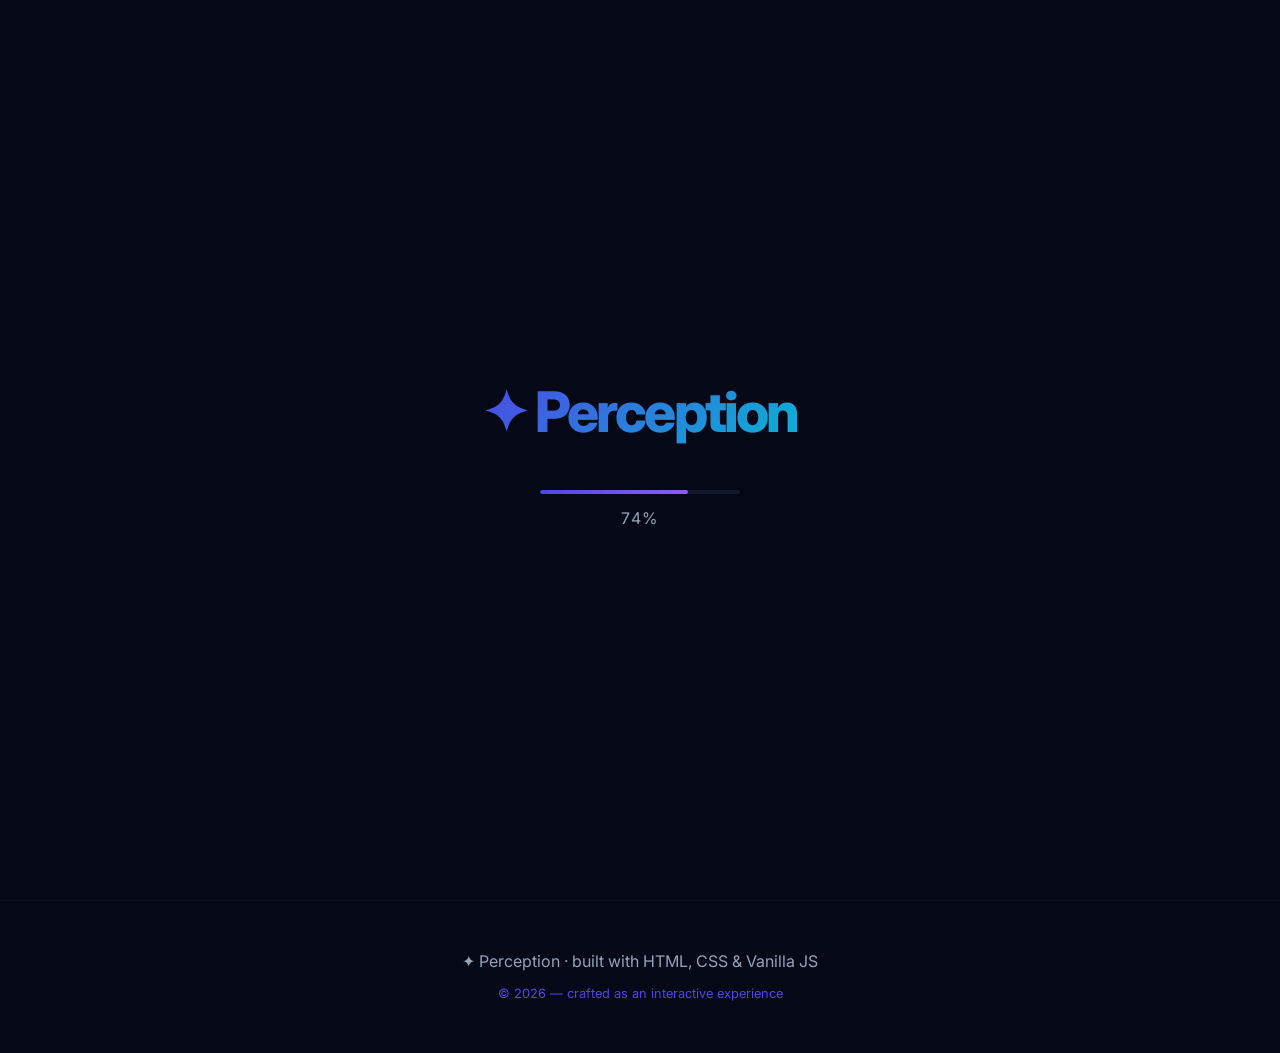
==== index.html @ 1a76b685 "Update index.html" ====
<!DOCTYPE html>
<html lang="en">
<head>
  <meta charset="UTF-8">
  <meta name="viewport" content="width=device-width, initial-scale=1.0, viewport-fit=cover">
  <title>Home · Perception</title>
  <meta name="description" content="Perception — a developer portfolio blending code, design, and AI.">
  <link rel="preconnect" href="https://fonts.googleapis.com">
  <link rel="preconnect" href="https://fonts.gstatic.com" crossorigin>
  <link href="https://fonts.googleapis.com/css2?family=Inter:opsz,wght@14..32,300;14..32,400;14..32,600;14..32,700;14..32,800&display=swap" rel="stylesheet">
  <link rel="stylesheet" href="assets/style.css">
</head>
<body>
  <div id="loader" role="status" aria-label="Loading">
    <div class="loader-logo">✦ Perception</div>
    <div class="loader-progress"><div class="loader-bar" id="loaderBar"></div></div>
    <div class="loader-percent" id="loaderPercent">0%</div>
  </div>


  <nav id="navbar" role="navigation" aria-label="Main navigation">
    <a href="index.html" class="nav-logo">✦ Perception</a>
    <ul class="nav-links" id="navLinks">
      <li><a href="about.html">About</a></li>
      <li><a href="journey.html">Journey</a></li>
      <li><a href="skills.html">Skills</a></li>
      <li><a href="projects.html">Projects</a></li>
      <li><a href="innovation.html">Innovation</a></li>
      <li><a href="dreams.html">Future Dreams</a></li>
      <li><a href="stats.html">Stats</a></li>
      <li><a href="contact.html">Contact</a></li>
    </ul>
    <div class="hamburger" id="hamburger" aria-label="Toggle menu" role="button" tabindex="0">
      <span></span><span></span><span></span>
    </div>
  </nav>
  <section class="hero" id="hero">
    <div class="aurora"></div>
    <div class="aurora aurora-2"></div>
    <canvas id="particles-canvas"></canvas>
    <div class="hero-content">
      <h1>Perception <span class="gradient-text">·</span></h1>
      <div class="sub typing-cursor" id="typingText"></div>
      <div class="cta-group">
        <a href="projects.html" class="btn btn-primary">Explore work</a>
        <a href="contact.html" class="btn btn-outline">Let's talk</a>
      </div>
    </div>
    <div class="scroll-indicator">⬇ Scroll</div>
    <div class="about-grid">
      <div class="reveal"><p class="section-sub"> Perception is about changing the way we see, understand, and experience the world where creativity, technology, and innovation reshape ordinary perspectives.</p></div></div>
  </section>
  <footer>
    <div>✦ Perception · built with HTML, CSS &amp; Vanilla JS</div>
    <div style="margin-top:0.6rem; font-size:0.8rem; color:#4F46E5;">© 2026 — crafted as an interactive experience</div>
  </footer>

  <div class="noise"></div>
  <script src="assets/script.js"></script>
</body>
</html>
---- assets/style.css ----
/* ============================================================
   Perception — shared stylesheet
   ============================================================ */
* {
  margin: 0;
  padding: 0;
  box-sizing: border-box;
}
html { scroll-behavior: smooth; }
body {
  background-color: #050816;
  color: #FFFFFF;
  font-family: 'Inter', sans-serif;
  line-height: 1.6;
  overflow-x: hidden;
}
img { max-width: 100%; display: block; }
::-webkit-scrollbar { width: 8px; }
::-webkit-scrollbar-track { background: #0F172A; }
::-webkit-scrollbar-thumb { background: #4F46E5; border-radius: 12px; }

a:focus-visible,
button:focus-visible,
.hamburger:focus-visible {
  outline: 2px solid #8B5CF6;
  outline-offset: 3px;
  border-radius: 6px;
}

/* glassmorphism & utilities */
.glass {
  background: rgba(15, 23, 42, 0.4);
  backdrop-filter: blur(12px);
  -webkit-backdrop-filter: blur(12px);
  border: 1px solid rgba(255,255,255,0.05);
}
.gradient-text {
  background: linear-gradient(135deg, #4F46E5, #8B5CF6, #EF4444);
  -webkit-background-clip: text;
  -webkit-text-fill-color: transparent;
  background-clip: text;
}
.section-padding { padding: 6rem 1.5rem; }
.container { max-width: 1200px; margin: 0 auto; }

/* loading screen */
#loader {
  position: fixed;
  inset: 0;
  z-index: 9999;
  background: #050816;
  display: flex;
  flex-direction: column;
  align-items: center;
  justify-content: center;
  transition: opacity 0.8s ease, backdrop-filter 0.8s;
}
#loader.hide {
  opacity: 0;
  pointer-events: none;
  backdrop-filter: blur(20px);
}
.loader-logo {
  font-size: clamp(2.2rem, 8vw, 3.5rem);
  font-weight: 800;
  letter-spacing: -0.05em;
  background: linear-gradient(135deg, #4F46E5, #06B6D4);
  -webkit-background-clip: text;
  -webkit-text-fill-color: transparent;
  animation: pulse-logo 1.2s ease-in-out infinite alternate;
}
@keyframes pulse-logo { 0% { transform: scale(1); opacity: 0.7; } 100% { transform: scale(1.08); opacity: 1; } }
.loader-progress {
  margin-top: 2rem;
  width: min(200px, 60vw);
  height: 4px;
  background: #0F172A;
  border-radius: 20px;
  overflow: hidden;
}
.loader-bar {
  width: 0%;
  height: 100%;
  background: linear-gradient(90deg, #4F46E5, #8B5CF6);
  border-radius: 20px;
  transition: width 0.3s ease;
}
.loader-percent {
  margin-top: 0.8rem;
  font-size: 1rem;
  letter-spacing: 0.1em;
  color: #94A3B8;
}

/* navigation */
nav {
  position: fixed;
  top: 0;
  left: 0;
  width: 100%;
  padding: 1rem 1.5rem;
  z-index: 100;
  display: flex;
  justify-content: space-between;
  align-items: center;
  transition: background 0.3s, backdrop-filter 0.3s, box-shadow 0.3s;
  background: transparent;
}
nav.scrolled {
  background: rgba(5, 8, 22, 0.7);
  backdrop-filter: blur(16px);
  -webkit-backdrop-filter: blur(16px);
  border-bottom: 1px solid rgba(255,255,255,0.03);
}
.nav-logo {
  font-size: 1.6rem;
  font-weight: 700;
  letter-spacing: -0.02em;
  background: linear-gradient(135deg, #4F46E5, #8B5CF6);
  -webkit-background-clip: text;
  -webkit-text-fill-color: transparent;
  text-decoration: none;
}
.nav-links {
  display: flex;
  gap: 2rem;
  list-style: none;
  font-weight: 500;
  font-size: 0.95rem;
  flex-wrap: wrap;
}
.nav-links a {
  color: #94A3B8;
  text-decoration: none;
  transition: color 0.2s;
  position: relative;
  white-space: nowrap;
}
.nav-links a::after {
  content: '';
  position: absolute;
  left: 0;
  bottom: -4px;
  width: 0%;
  height: 2px;
  background: linear-gradient(90deg, #4F46E5, #8B5CF6);
  transition: width 0.3s;
}
.nav-links a:hover,
.nav-links a.active { color: white; }
.nav-links a:hover::after,
.nav-links a.active::after { width: 100%; }
.hamburger {
  display: none;
  flex-direction: column;
  gap: 5px;
  cursor: pointer;
  padding: 10px;
  margin: -10px;
}
.hamburger span {
  width: 26px;
  height: 2.5px;
  background: white;
  border-radius: 10px;
  transition: 0.2s;
}

/* hero */
.hero {
  min-height: 100vh;
  min-height: 100svh;
  display: flex;
  align-items: center;
  justify-content: center;
  text-align: center;
  position: relative;
  overflow: hidden;
  padding: 2rem 1.25rem;
}
.hero-content {
  position: relative;
  z-index: 2;
  max-width: 900px;
  width: 100%;
}
.hero h1 {
  font-size: clamp(2.6rem, 12vw, 6rem);
  font-weight: 800;
  letter-spacing: -0.03em;
  line-height: 1.1;
}
.hero .sub {
  font-size: clamp(1rem, 3.2vw, 1.3rem);
  color: #94A3B8;
  margin-top: 1rem;
  min-height: 3rem;
  padding: 0 0.5rem;
}
.typing-cursor::after {
  content: '|';
  animation: blink 0.9s step-end infinite;
  color: #4F46E5;
}
@keyframes blink { 0%,100%{ opacity:1 } 50%{ opacity:0 } }
.cta-group {
  margin-top: 2.5rem;
  display: flex;
  flex-wrap: wrap;
  gap: 1rem;
  justify-content: center;
}
.btn {
  padding: 0.9rem 2rem;
  min-height: 48px;
  border-radius: 60px;
  background: rgba(255,255,255,0.03);
  backdrop-filter: blur(4px);
  border: 1px solid rgba(255,255,255,0.06);
  color: white;
  font-weight: 600;
  cursor: pointer;
  transition: 0.25s ease;
  position: relative;
  overflow: hidden;
  font-size: 1rem;
  text-decoration: none;
  display: inline-flex;
  align-items: center;
  justify-content: center;
  gap: 8px;
}
.btn-primary {
  background: linear-gradient(135deg, #4F46E5, #8B5CF6);
  border: none;
  color: white;
}
.btn-primary:hover { transform: scale(1.04); box-shadow: 0 12px 30px rgba(79,70,229,0.3); }
.btn-outline:hover { background: rgba(255,255,255,0.06); transform: translateY(-2px); }
.scroll-indicator {
  position: absolute;
  bottom: 2rem;
  left: 50%;
  transform: translateX(-50%);
  display: flex;
  flex-direction: column;
  align-items: center;
  gap: 6px;
  color: #94A3B8;
  font-size: 0.8rem;
  letter-spacing: 0.15em;
  animation: bob 2.4s infinite;
}
@keyframes bob { 0%,100%{ transform: translateX(-50%) translateY(0); } 50%{ transform: translateX(-50%) translateY(8px); } }

/* background effects */
#particles-canvas {
  position: absolute;
  inset: 0;
  width: 100%;
  height: 100%;
  z-index: 1;
  pointer-events: none;
}
.aurora {
  position: absolute;
  width: 70%;
  height: 70%;
  border-radius: 50%;
  filter: blur(120px);
  opacity: 0.2;
  z-index: 0;
  background: radial-gradient(circle, #4F46E5, transparent 70%);
  top: -10%;
  right: -10%;
  animation: auroraMove 16s infinite alternate;
}
.aurora-2 {
  background: radial-gradient(circle, #8B5CF6, transparent 70%);
  bottom: -10%;
  left: -10%;
  animation-duration: 20s;
  animation-delay: -2s;
}
@keyframes auroraMove { 0%{ transform: translate(0,0) scale(1); } 100%{ transform: translate(40px,20px) scale(1.2); } }

/* page hero (non-home pages) */
.page-hero {
  padding: 9rem 1.5rem 3rem;
  text-align: center;
}
.page-hero .eyebrow {
  color: #4F46E5;
  font-weight: 600;
  letter-spacing: 0.1em;
  font-size: 0.85rem;
  text-transform: uppercase;
}

/* sections */
.section-title {
  font-size: clamp(2rem, 6vw, 3.8rem);
  font-weight: 700;
  letter-spacing: -0.02em;
  margin-bottom: 2rem;
}
.section-sub {
  color: #94A3B8;
  max-width: 640px;
  font-size: clamp(1rem, 2.4vw, 1.2rem);
}

/* about */
.about-grid {
  display: grid;
  grid-template-columns: 1fr 1fr;
  gap: 2.5rem;
  align-items: start;
}
@media (max-width: 768px) { .about-grid { grid-template-columns: 1fr; gap: 1.5rem; } }

/* journey timeline */
.timeline {
  display: flex;
  flex-direction: column;
  gap: 2rem;
  position: relative;
  padding-left: 1.75rem;
  border-left: 2px solid rgba(79,70,229,0.3);
}
.timeline-item {
  opacity: 0;
  transform: translateX(20px);
  transition: all 0.7s ease;
}
.timeline-item.visible { opacity: 1; transform: translateX(0); }
.timeline-item h4 { color: #4F46E5; font-weight: 600; }
.timeline-item p { color: #94A3B8; }

/* skills & cards */
.skills-grid {
  display: grid;
  grid-template-columns: repeat(auto-fit, minmax(140px, 1fr));
  gap: 1.5rem;
  margin-top: 2rem;
}
.skill-card {
  background: rgba(15,23,42,0.4);
  backdrop-filter: blur(8px);
  padding: 1.6rem 1rem;
  border-radius: 24px;
  border: 1px solid rgba(255,255,255,0.03);
  text-align: center;
  transition: 0.3s ease;
  cursor: default;
  box-shadow: 0 8px 20px rgba(0,0,0,0.2);
}
.skill-card:hover {
  transform: perspective(800px) rotateX(2deg) rotateY(4deg) scale(1.02);
  border-color: #4F46E5;
  box-shadow: 0 20px 40px rgba(79,70,229,0.15);
}
.skill-card .icon { font-size: 2.2rem; margin-bottom: 0.6rem; }

/* bento projects */
.bento {
  display: grid;
  grid-template-columns: repeat(auto-fit, minmax(260px, 1fr));
  gap: 1.75rem;
  margin-top: 2rem;
}
.project-card {
  background: rgba(15,23,42,0.3);
  backdrop-filter: blur(8px);
  border-radius: 28px;
  padding: 1.6rem;
  border: 1px solid rgba(255,255,255,0.02);
  transition: 0.35s ease;
  transform-style: preserve-3d;
}
.project-card:hover {
  transform: perspective(900px) rotateX(2deg) rotateY(4deg) scale(1.02);
  border-color: #4F46E5;
  box-shadow: 0 30px 50px rgba(79,70,229,0.08);
}
.project-card .badge {
  background: #4F46E5;
  padding: 0.2rem 1rem;
  border-radius: 40px;
  font-size: 0.7rem;
  font-weight: 600;
  letter-spacing: 0.05em;
  display: inline-block;
  margin-bottom: 1rem;
}
.project-links { margin-top: 1rem; display: flex; gap: 0.8rem; flex-wrap: wrap; }
.project-links a { color: #4F46E5; text-decoration: none; }
.project-links a:hover { text-decoration: underline; }

/* innovation / future */
.dream-grid {
  display: grid;
  grid-template-columns: repeat(auto-fit, minmax(180px,1fr));
  gap: 1.5rem;
}
.dream-card {
  background: rgba(15,23,42,0.2);
  backdrop-filter: blur(4px);
  border-radius: 26px;
  padding: 1.8rem 1.4rem;
  border: 1px solid rgba(255,255,255,0.02);
  transition: 0.3s;
}
.dream-card:hover { background: rgba(79,70,229,0.05); border-color: #4F46E5; }

/* stats */
.stats-grid {
  display: grid;
  grid-template-columns: repeat(auto-fit, minmax(110px, 1fr));
  gap: 1.75rem;
  text-align: center;
}
.stat-number {
  font-size: clamp(2.2rem, 7vw, 3.2rem);
  font-weight: 700;
  background: linear-gradient(135deg, #4F46E5, #06B6D4);
  -webkit-background-clip: text;
  -webkit-text-fill-color: transparent;
}

/* contact */
.contact-links {
  display: flex;
  flex-wrap: wrap;
  gap: 1rem;
  margin-top: 2rem;
}
.contact-links a {
  color: white;
  background: rgba(255,255,255,0.02);
  padding: 0.85rem 1.8rem;
  min-height: 48px;
  display: inline-flex;
  align-items: center;
  border-radius: 60px;
  border: 1px solid rgba(255,255,255,0.03);
  text-decoration: none;
  transition: 0.3s;
  backdrop-filter: blur(4px);
}
.contact-links a:hover { background: #4F46E5; border-color: #4F46E5; transform: translateY(-3px); }

/* footer */
footer {
  padding: 3rem 1.5rem;
  text-align: center;
  border-top: 1px solid rgba(255,255,255,0.02);
  color: #94A3B8;
}

/* reveal animations */
.reveal {
  opacity: 0;
  transform: translateY(30px);
  transition: opacity 0.9s ease, transform 0.9s ease;
}
.reveal.visible { opacity: 1; transform: translateY(0); }

/* misc */
.noise {
  position: fixed;
  inset: 0;
  pointer-events: none;
  opacity: 0.015;
  background-image: url("data:image/svg+xml,%3Csvg viewBox='0 0 256 256' xmlns='http://www.w3.org/2000/svg'%3E%3Cfilter id='noise'%3E%3CfeTurbulence type='fractalNoise' baseFrequency='0.9' numOctaves='4' stitchTiles='stitch'/%3E%3C/filter%3E%3Crect width='100%25' height='100%25' filter='url(%23noise)' opacity='1'/%3E%3C/svg%3E");
  z-index: 999;
  mix-blend-mode: overlay;
}

/* ============================================================
   Responsive breakpoints
   ============================================================ */

/* Tablet */
@media (max-width: 900px) {
  .section-padding { padding: 4.5rem 1.5rem; }
  .page-hero { padding: 7.5rem 1.5rem 2.5rem; }
}

/* Mobile nav */
@media (max-width: 768px) {
  .nav-links {
    display: none;
    flex-direction: column;
    position: absolute;
    top: 64px;
    right: 1.25rem;
    background: rgba(15, 23, 42, 0.85);
    backdrop-filter: blur(20px);
    padding: 1.5rem 1.75rem;
    border-radius: 20px;
    gap: 1.25rem;
    border: 1px solid rgba(255,255,255,0.05);
    min-width: 190px;
    max-height: calc(100vh - 90px);
    overflow-y: auto;
  }
  .nav-links.open { display: flex; }
  .hamburger { display: flex; }
}

/* Small phones */
@media (max-width: 480px) {
  .section-padding { padding: 3.5rem 1.25rem; }
  .page-hero { padding: 7rem 1.25rem 2rem; }
  .cta-group { flex-direction: column; width: 100%; }
  .cta-group .btn { width: 100%; }
  .contact-links { flex-direction: column; }
  .contact-links a { justify-content: center; }
  .stats-grid { grid-template-columns: repeat(2, 1fr); }
  .skills-grid { grid-template-columns: repeat(2, 1fr); }
}

/* Reduced motion */
@media (prefers-reduced-motion: reduce) {
  *, *::before, *::after {
    animation-duration: 0.01ms !important;
    animation-iteration-count: 1 !important;
    transition-duration: 0.01ms !important;
    scroll-behavior: auto !important;
  }
}
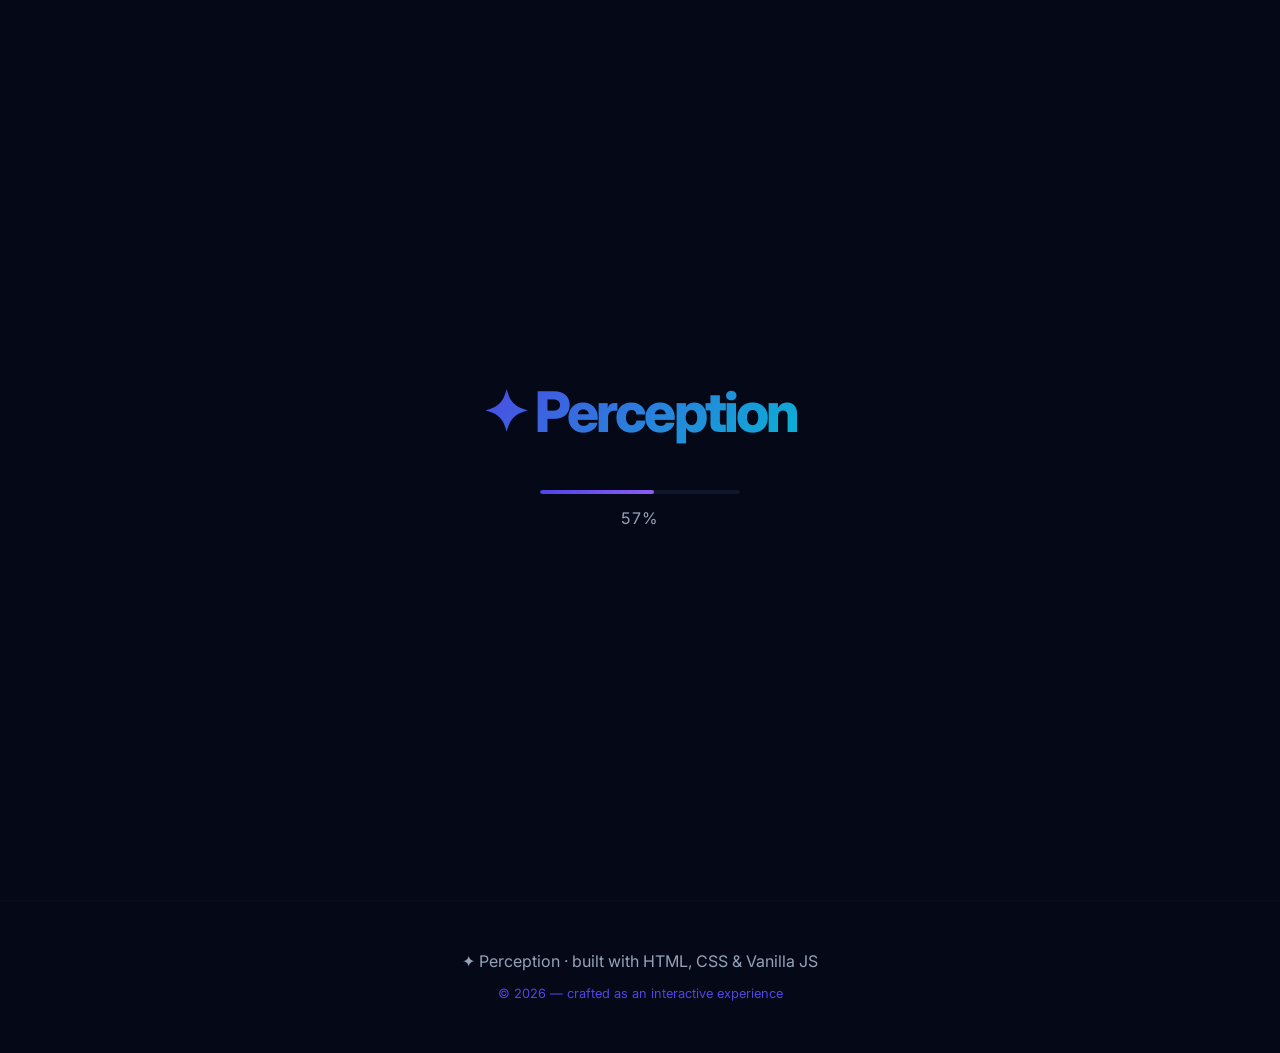
==== commit bcd87138: "Update index.html" ====
--- a/index.html
+++ b/index.html
@@ -47,7 +47,7 @@
       </div>
     </div>
     <div class="scroll-indicator">⬇ Scroll</div>
-    <div class="about-grid">
+    <div class="hero-content">
       <div class="reveal"><p class="section-sub"> Perception is about changing the way we see, understand, and experience the world where creativity, technology, and innovation reshape ordinary perspectives.</p></div></div>
   </section>
   <footer>
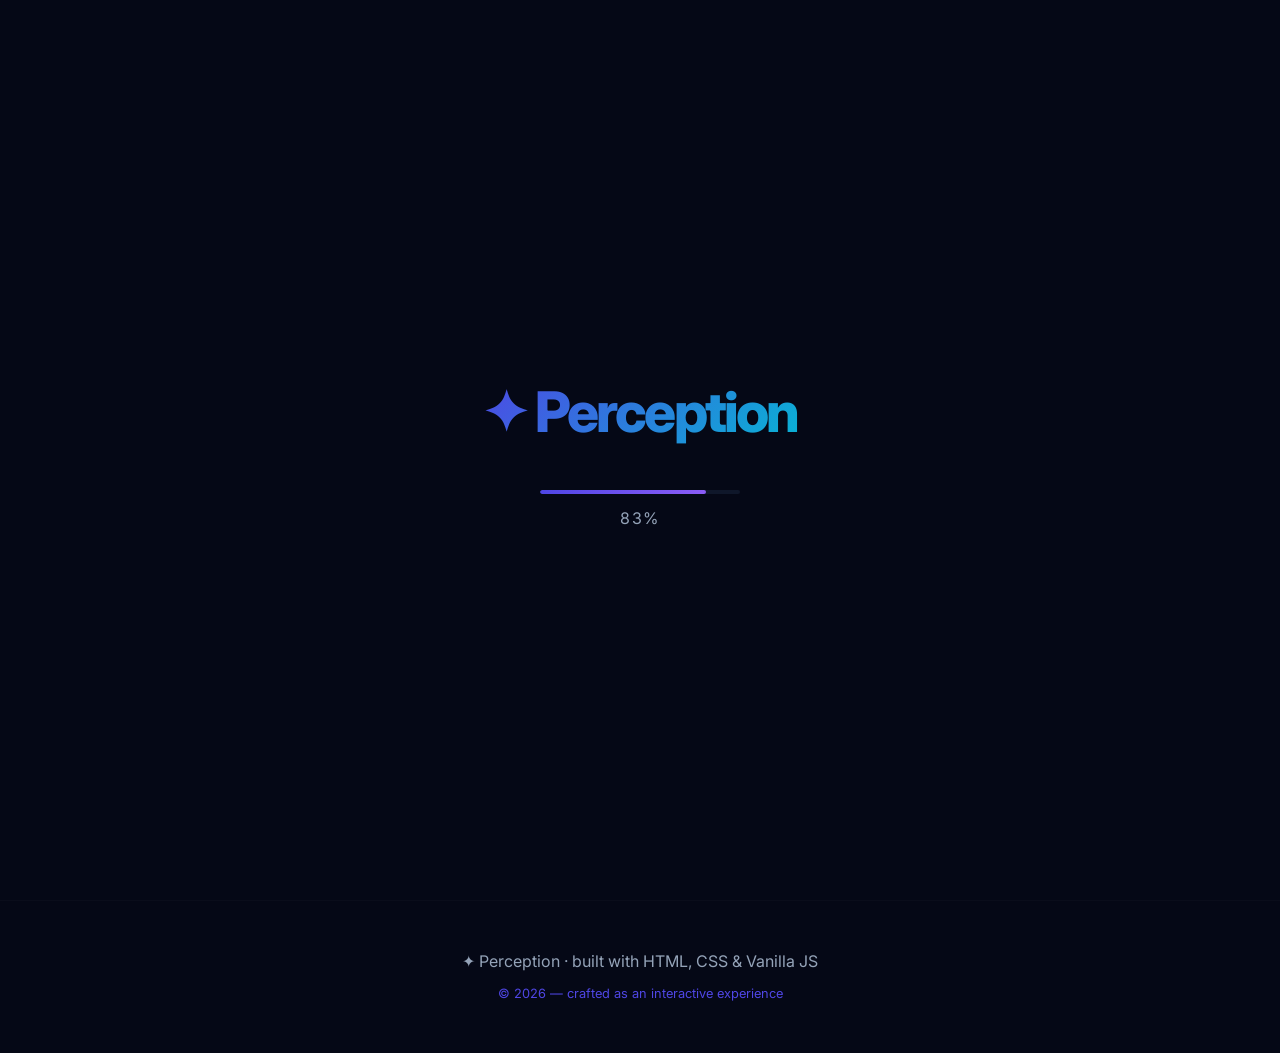
==== commit 945cce36: "Update index.html" ====
--- a/index.html
+++ b/index.html
@@ -48,7 +48,7 @@
     </div>
     <div class="scroll-indicator">⬇ Scroll</div>
     <div class="hero-content">
-      <div class="reveal"><p class="section-sub"> Perception is about changing the way we see, understand, and experience the world where creativity, technology, and innovation reshape ordinary perspectives.</p></div></div>
+      <div class="reveal"><p> Perception is about changing the way we see, understand, and experience the world where creativity, technology, and innovation reshape ordinary perspectives.</p></div></div>
   </section>
   <footer>
     <div>✦ Perception · built with HTML, CSS &amp; Vanilla JS</div>
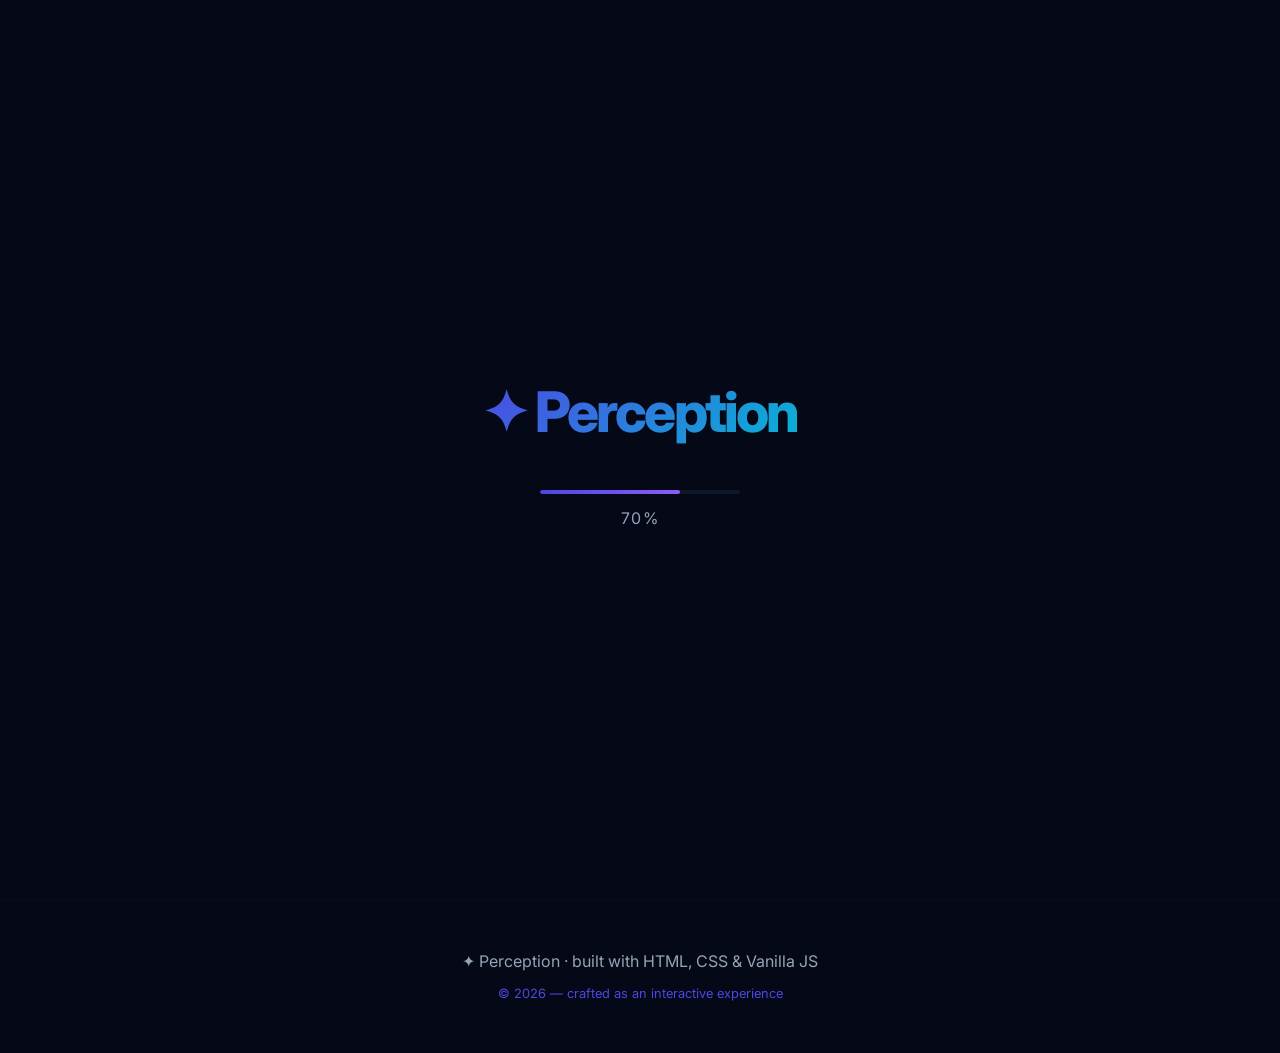
==== commit bb4cbc3d: "Update index.html" ====
--- a/index.html
+++ b/index.html
@@ -48,7 +48,7 @@
     </div>
     <div class="scroll-indicator">⬇ Scroll</div>
     <div class="hero-content">
-      <div class="reveal"><p> Perception is about changing the way we see, understand, and experience the world where creativity, technology, and innovation reshape ordinary perspectives.</p></div></div>
+      <div><p> Perception is about changing the way we see, understand, and experience the world where creativity, technology, and innovation reshape ordinary perspectives.</p></div></div>
   </section>
   <footer>
     <div>✦ Perception · built with HTML, CSS &amp; Vanilla JS</div>
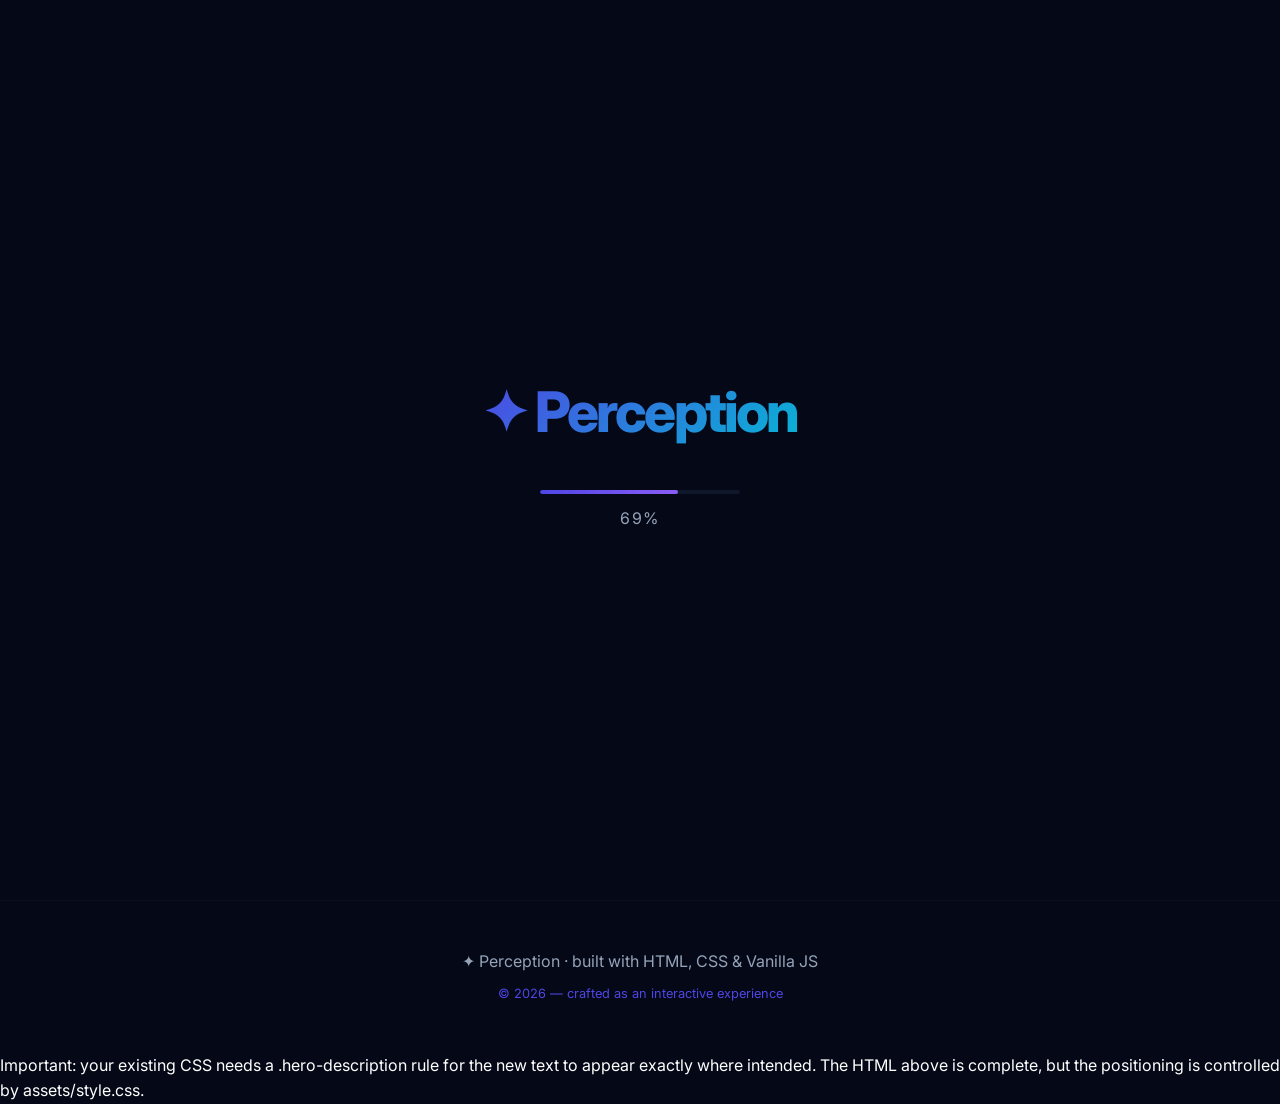
==== commit 235a2fd3: "Create index.html" ====
--- a/index.html
+++ b/index.html
@@ -4,58 +4,157 @@
   <meta charset="UTF-8">
   <meta name="viewport" content="width=device-width, initial-scale=1.0, viewport-fit=cover">
   <title>Home · Perception</title>
-  <meta name="description" content="Perception — a developer portfolio blending code, design, and AI.">
+  <meta
+    name="description"
+    content="Perception — changing the way we see, understand, and experience the world through creativity, technology, and innovation."
+  >
   <link rel="preconnect" href="https://fonts.googleapis.com">
   <link rel="preconnect" href="https://fonts.gstatic.com" crossorigin>
-  <link href="https://fonts.googleapis.com/css2?family=Inter:opsz,wght@14..32,300;14..32,400;14..32,600;14..32,700;14..32,800&display=swap" rel="stylesheet">
+  <link
+    href="https://fonts.googleapis.com/css2?family=Inter:opsz,wght@14..32,300;14..32,400;14..32,600;14..32,700;14..32,800&display=swap"
+    rel="stylesheet"
+  >
   <link rel="stylesheet" href="assets/style.css">
 </head>
 <body>
+  <!-- =========================
+       LOADING SCREEN
+  ========================== -->
   <div id="loader" role="status" aria-label="Loading">
-    <div class="loader-logo">✦ Perception</div>
-    <div class="loader-progress"><div class="loader-bar" id="loaderBar"></div></div>
-    <div class="loader-percent" id="loaderPercent">0%</div>
+    <div class="loader-logo">
+      ✦ Perception
+    </div>
+    <div class="loader-progress">
+      <div class="loader-bar" id="loaderBar"></div>
+    </div>
+    <div class="loader-percent" id="loaderPercent">
+      0%
+    </div>
   </div>
-
-
-  <nav id="navbar" role="navigation" aria-label="Main navigation">
-    <a href="index.html" class="nav-logo">✦ Perception</a>
+  <!-- =========================
+       NAVIGATION
+  ========================== -->
+  <nav
+    id="navbar"
+    role="navigation"
+    aria-label="Main navigation"
+  >
+    <a href="index.html" class="nav-logo">
+      ✦ Perception
+    </a>
     <ul class="nav-links" id="navLinks">
-      <li><a href="about.html">About</a></li>
-      <li><a href="journey.html">Journey</a></li>
-      <li><a href="skills.html">Skills</a></li>
-      <li><a href="projects.html">Projects</a></li>
-      <li><a href="innovation.html">Innovation</a></li>
-      <li><a href="dreams.html">Future Dreams</a></li>
-      <li><a href="stats.html">Stats</a></li>
-      <li><a href="contact.html">Contact</a></li>
+      <li>
+        <a href="about.html">About</a>
+      </li>
+      <li>
+        <a href="journey.html">Journey</a>
+      </li>
+      <li>
+        <a href="skills.html">Skills</a>
+      </li>
+      <li>
+        <a href="projects.html">Projects</a>
+      </li>
+      <li>
+        <a href="innovation.html">Innovation</a>
+      </li>
+      <li>
+        <a href="dreams.html">Future Dreams</a>
+      </li>
+      <li>
+        <a href="stats.html">Stats</a>
+      </li>
+      <li>
+        <a href="contact.html">Contact</a>
+      </li>
     </ul>
-    <div class="hamburger" id="hamburger" aria-label="Toggle menu" role="button" tabindex="0">
-      <span></span><span></span><span></span>
+    <!-- Mobile menu -->
+    <div
+      class="hamburger"
+      id="hamburger"
+      aria-label="Toggle menu"
+      role="button"
+      tabindex="0"
+    >
+      <span></span>
+      <span></span>
+      <span></span>
     </div>
   </nav>
+  <!-- =========================
+       HERO
+  ========================== -->
   <section class="hero" id="hero">
+    <!-- Background effects -->
     <div class="aurora"></div>
     <div class="aurora aurora-2"></div>
+    <!-- Particle system -->
     <canvas id="particles-canvas"></canvas>
+    <!-- Main hero content -->
     <div class="hero-content">
-      <h1>Perception <span class="gradient-text">·</span></h1>
-      <div class="sub typing-cursor" id="typingText"></div>
+      <h1>
+        Perception
+        <span class="gradient-text">·</span>
+      </h1>
+      <!-- Animated typing text -->
+      <div
+        class="sub typing-cursor"
+        id="typingText"
+      ></div>
+      <!-- Call to action buttons -->
       <div class="cta-group">
-        <a href="projects.html" class="btn btn-primary">Explore work</a>
-        <a href="contact.html" class="btn btn-outline">Let's talk</a>
+        <a
+          href="projects.html"
+          class="btn btn-primary"
+        >
+          Explore work
+        </a>
+        <a
+          href="contact.html"
+          class="btn btn-outline"
+        >
+          Let's talk
+        </a>
       </div>
     </div>
-    <div class="scroll-indicator">⬇ Scroll</div>
-    <div class="hero-content">
-      <div><p> Perception is about changing the way we see, understand, and experience the world where creativity, technology, and innovation reshape ordinary perspectives.</p></div></div>
+    <!-- Scroll indicator -->
+    <div class="scroll-indicator">
+      ⬇ Scroll
+    </div>
+    <!-- =========================
+         PERCEPTION DESCRIPTION
+    ========================== -->
+    <div class="hero-description">
+      <p>
+        Perception is about changing the way we see,
+        understand, and experience the world —
+        where creativity, technology, and innovation
+        reshape ordinary perspectives.
+      </p>
+    </div>
   </section>
+  <!-- =========================
+       FOOTER
+  ========================== -->
   <footer>
-    <div>✦ Perception · built with HTML, CSS &amp; Vanilla JS</div>
-    <div style="margin-top:0.6rem; font-size:0.8rem; color:#4F46E5;">© 2026 — crafted as an interactive experience</div>
+    <div>
+      ✦ Perception · built with HTML, CSS &amp; Vanilla JS
+    </div>
+    <div
+      style="
+        margin-top: 0.6rem;
+        font-size: 0.8rem;
+        color: #4F46E5;
+      "
+    >
+      © 2026 — crafted as an interactive experience
+    </div>
   </footer>
-
+  <!-- Noise overlay -->
   <div class="noise"></div>
+  <!-- JavaScript -->
   <script src="assets/script.js"></script>
 </body>
 </html>
+
+Important: your existing CSS needs a .hero-description rule for the new text to appear exactly where intended. The HTML above is complete, but the positioning is controlled by assets/style.css.
--- a/assets/style.css
+++ b/assets/style.css
@@ -1,12 +1,17 @@
 /* ============================================================
    Perception — shared stylesheet
    ============================================================ */
+
 * {
   margin: 0;
   padding: 0;
   box-sizing: border-box;
 }
-html { scroll-behavior: smooth; }
+
+html {
+  scroll-behavior: smooth;
+}
+
 body {
   background-color: #050816;
   color: #FFFFFF;
@@ -14,10 +19,24 @@
   line-height: 1.6;
   overflow-x: hidden;
 }
-img { max-width: 100%; display: block; }
-::-webkit-scrollbar { width: 8px; }
-::-webkit-scrollbar-track { background: #0F172A; }
-::-webkit-scrollbar-thumb { background: #4F46E5; border-radius: 12px; }
+
+img {
+  max-width: 100%;
+  display: block;
+}
+
+::-webkit-scrollbar {
+  width: 8px;
+}
+
+::-webkit-scrollbar-track {
+  background: #0F172A;
+}
+
+::-webkit-scrollbar-thumb {
+  background: #4F46E5;
+  border-radius: 12px;
+}
 
 a:focus-visible,
 button:focus-visible,
@@ -27,64 +46,119 @@
   border-radius: 6px;
 }
 
-/* glassmorphism & utilities */
+
+/* ============================================================
+   GLASSMORPHISM & UTILITIES
+   ============================================================ */
+
 .glass {
   background: rgba(15, 23, 42, 0.4);
   backdrop-filter: blur(12px);
   -webkit-backdrop-filter: blur(12px);
-  border: 1px solid rgba(255,255,255,0.05);
-}
+  border: 1px solid rgba(255, 255, 255, 0.05);
+}
+
 .gradient-text {
-  background: linear-gradient(135deg, #4F46E5, #8B5CF6, #EF4444);
+  background: linear-gradient(
+    135deg,
+    #4F46E5,
+    #8B5CF6,
+    #EF4444
+  );
   -webkit-background-clip: text;
   -webkit-text-fill-color: transparent;
   background-clip: text;
 }
-.section-padding { padding: 6rem 1.5rem; }
-.container { max-width: 1200px; margin: 0 auto; }
-
-/* loading screen */
+
+.section-padding {
+  padding: 6rem 1.5rem;
+}
+
+.container {
+  max-width: 1200px;
+  margin: 0 auto;
+}
+
+
+/* ============================================================
+   LOADING SCREEN
+   ============================================================ */
+
 #loader {
   position: fixed;
   inset: 0;
   z-index: 9999;
   background: #050816;
+
   display: flex;
   flex-direction: column;
   align-items: center;
   justify-content: center;
-  transition: opacity 0.8s ease, backdrop-filter 0.8s;
-}
+
+  transition:
+    opacity 0.8s ease,
+    backdrop-filter 0.8s;
+}
+
 #loader.hide {
   opacity: 0;
   pointer-events: none;
   backdrop-filter: blur(20px);
 }
+
 .loader-logo {
   font-size: clamp(2.2rem, 8vw, 3.5rem);
   font-weight: 800;
   letter-spacing: -0.05em;
-  background: linear-gradient(135deg, #4F46E5, #06B6D4);
+
+  background: linear-gradient(
+    135deg,
+    #4F46E5,
+    #06B6D4
+  );
+
   -webkit-background-clip: text;
   -webkit-text-fill-color: transparent;
+
   animation: pulse-logo 1.2s ease-in-out infinite alternate;
 }
-@keyframes pulse-logo { 0% { transform: scale(1); opacity: 0.7; } 100% { transform: scale(1.08); opacity: 1; } }
+
+@keyframes pulse-logo {
+  0% {
+    transform: scale(1);
+    opacity: 0.7;
+  }
+
+  100% {
+    transform: scale(1.08);
+    opacity: 1;
+  }
+}
+
 .loader-progress {
   margin-top: 2rem;
   width: min(200px, 60vw);
   height: 4px;
+
   background: #0F172A;
   border-radius: 20px;
   overflow: hidden;
 }
+
 .loader-bar {
   width: 0%;
   height: 100%;
-  background: linear-gradient(90deg, #4F46E5, #8B5CF6);
+
+  background: linear-gradient(
+    90deg,
+    #4F46E5,
+    #8B5CF6
+  );
+
   border-radius: 20px;
   transition: width 0.3s ease;
 }
+
 .loader-percent {
   margin-top: 0.8rem;
   font-size: 1rem;
@@ -92,441 +166,1036 @@
   color: #94A3B8;
 }
 
-/* navigation */
+
+/* ============================================================
+   NAVIGATION
+   ============================================================ */
+
 nav {
   position: fixed;
   top: 0;
   left: 0;
+
   width: 100%;
   padding: 1rem 1.5rem;
+
   z-index: 100;
+
   display: flex;
   justify-content: space-between;
   align-items: center;
-  transition: background 0.3s, backdrop-filter 0.3s, box-shadow 0.3s;
+
   background: transparent;
-}
+
+  transition:
+    background 0.3s,
+    backdrop-filter 0.3s,
+    box-shadow 0.3s;
+}
+
 nav.scrolled {
   background: rgba(5, 8, 22, 0.7);
+
   backdrop-filter: blur(16px);
   -webkit-backdrop-filter: blur(16px);
-  border-bottom: 1px solid rgba(255,255,255,0.03);
-}
+
+  border-bottom: 1px solid rgba(255, 255, 255, 0.03);
+}
+
 .nav-logo {
   font-size: 1.6rem;
   font-weight: 700;
   letter-spacing: -0.02em;
-  background: linear-gradient(135deg, #4F46E5, #8B5CF6);
+
+  background: linear-gradient(
+    135deg,
+    #4F46E5,
+    #8B5CF6
+  );
+
   -webkit-background-clip: text;
   -webkit-text-fill-color: transparent;
+
   text-decoration: none;
 }
+
 .nav-links {
   display: flex;
   gap: 2rem;
+
   list-style: none;
+
   font-weight: 500;
   font-size: 0.95rem;
+
   flex-wrap: wrap;
 }
+
 .nav-links a {
   color: #94A3B8;
   text-decoration: none;
+
   transition: color 0.2s;
+
   position: relative;
   white-space: nowrap;
 }
+
 .nav-links a::after {
   content: '';
+
   position: absolute;
   left: 0;
   bottom: -4px;
+
   width: 0%;
   height: 2px;
-  background: linear-gradient(90deg, #4F46E5, #8B5CF6);
+
+  background: linear-gradient(
+    90deg,
+    #4F46E5,
+    #8B5CF6
+  );
+
   transition: width 0.3s;
 }
+
 .nav-links a:hover,
-.nav-links a.active { color: white; }
+.nav-links a.active {
+  color: white;
+}
+
 .nav-links a:hover::after,
-.nav-links a.active::after { width: 100%; }
+.nav-links a.active::after {
+  width: 100%;
+}
+
+
+/* Mobile hamburger */
+
 .hamburger {
   display: none;
+
   flex-direction: column;
   gap: 5px;
+
   cursor: pointer;
+
   padding: 10px;
   margin: -10px;
 }
+
 .hamburger span {
   width: 26px;
   height: 2.5px;
+
   background: white;
   border-radius: 10px;
+
   transition: 0.2s;
 }
 
-/* hero */
+
+/* ============================================================
+   HERO
+   ============================================================ */
+
 .hero {
   min-height: 100vh;
   min-height: 100svh;
+
   display: flex;
   align-items: center;
   justify-content: center;
+
   text-align: center;
+
   position: relative;
   overflow: hidden;
+
   padding: 2rem 1.25rem;
 }
+
 .hero-content {
   position: relative;
   z-index: 2;
+
   max-width: 900px;
   width: 100%;
 }
+
 .hero h1 {
   font-size: clamp(2.6rem, 12vw, 6rem);
+
   font-weight: 800;
+
   letter-spacing: -0.03em;
   line-height: 1.1;
 }
+
 .hero .sub {
   font-size: clamp(1rem, 3.2vw, 1.3rem);
+
   color: #94A3B8;
+
   margin-top: 1rem;
+
   min-height: 3rem;
+
   padding: 0 0.5rem;
 }
+
+
+/* Typing cursor */
+
 .typing-cursor::after {
   content: '|';
+
   animation: blink 0.9s step-end infinite;
+
   color: #4F46E5;
 }
-@keyframes blink { 0%,100%{ opacity:1 } 50%{ opacity:0 } }
+
+@keyframes blink {
+  0%,
+  100% {
+    opacity: 1;
+  }
+
+  50% {
+    opacity: 0;
+  }
+}
+
+
+/* CTA buttons */
+
 .cta-group {
   margin-top: 2.5rem;
+
   display: flex;
   flex-wrap: wrap;
+
   gap: 1rem;
+
   justify-content: center;
 }
+
 .btn {
   padding: 0.9rem 2rem;
+
   min-height: 48px;
+
   border-radius: 60px;
-  background: rgba(255,255,255,0.03);
+
+  background: rgba(255, 255, 255, 0.03);
+
   backdrop-filter: blur(4px);
-  border: 1px solid rgba(255,255,255,0.06);
+
+  border: 1px solid rgba(255, 255, 255, 0.06);
+
   color: white;
+
   font-weight: 600;
+
   cursor: pointer;
+
   transition: 0.25s ease;
+
   position: relative;
+
   overflow: hidden;
+
   font-size: 1rem;
+
   text-decoration: none;
+
   display: inline-flex;
+
   align-items: center;
   justify-content: center;
+
   gap: 8px;
 }
+
 .btn-primary {
-  background: linear-gradient(135deg, #4F46E5, #8B5CF6);
+  background: linear-gradient(
+    135deg,
+    #4F46E5,
+    #8B5CF6
+  );
+
   border: none;
   color: white;
 }
-.btn-primary:hover { transform: scale(1.04); box-shadow: 0 12px 30px rgba(79,70,229,0.3); }
-.btn-outline:hover { background: rgba(255,255,255,0.06); transform: translateY(-2px); }
+
+.btn-primary:hover {
+  transform: scale(1.04);
+
+  box-shadow:
+    0 12px 30px rgba(79, 70, 229, 0.3);
+}
+
+.btn-outline:hover {
+  background: rgba(255, 255, 255, 0.06);
+
+  transform: translateY(-2px);
+}
+
+
+/* ============================================================
+   HERO SCROLL INDICATOR
+   ============================================================ */
+
 .scroll-indicator {
   position: absolute;
+
   bottom: 2rem;
   left: 50%;
+
   transform: translateX(-50%);
+
   display: flex;
   flex-direction: column;
   align-items: center;
+
   gap: 6px;
+
   color: #94A3B8;
+
   font-size: 0.8rem;
+
   letter-spacing: 0.15em;
+
   animation: bob 2.4s infinite;
-}
-@keyframes bob { 0%,100%{ transform: translateX(-50%) translateY(0); } 50%{ transform: translateX(-50%) translateY(8px); } }
-
-/* background effects */
+
+  z-index: 3;
+}
+
+@keyframes bob {
+  0%,
+  100% {
+    transform: translateX(-50%) translateY(0);
+  }
+
+  50% {
+    transform: translateX(-50%) translateY(8px);
+  }
+}
+
+
+/* ============================================================
+   HERO DESCRIPTION
+   ============================================================ */
+
+.hero-description {
+  position: absolute;
+
+  bottom: 5.5rem;
+  left: 50%;
+
+  transform: translateX(-50%);
+
+  width: min(700px, 85%);
+
+  text-align: center;
+
+  z-index: 2;
+
+  pointer-events: none;
+}
+
+.hero-description p {
+  margin: 0;
+
+  color: #94A3B8;
+
+  font-size: clamp(
+    0.85rem,
+    2vw,
+    1rem
+  );
+
+  line-height: 1.7;
+
+  font-weight: 300;
+
+  letter-spacing: 0.01em;
+
+  opacity: 0.8;
+}
+
+
+/* ============================================================
+   BACKGROUND EFFECTS
+   ============================================================ */
+
 #particles-canvas {
   position: absolute;
+
   inset: 0;
+
   width: 100%;
   height: 100%;
+
   z-index: 1;
+
   pointer-events: none;
 }
+
 .aurora {
   position: absolute;
+
   width: 70%;
   height: 70%;
+
   border-radius: 50%;
+
   filter: blur(120px);
+
   opacity: 0.2;
+
   z-index: 0;
-  background: radial-gradient(circle, #4F46E5, transparent 70%);
+
+  background:
+    radial-gradient(
+      circle,
+      #4F46E5,
+      transparent 70%
+    );
+
   top: -10%;
   right: -10%;
-  animation: auroraMove 16s infinite alternate;
-}
+
+  animation:
+    auroraMove 16s infinite alternate;
+}
+
 .aurora-2 {
-  background: radial-gradient(circle, #8B5CF6, transparent 70%);
+  background:
+    radial-gradient(
+      circle,
+      #8B5CF6,
+      transparent 70%
+    );
+
   bottom: -10%;
   left: -10%;
+
   animation-duration: 20s;
+
   animation-delay: -2s;
 }
-@keyframes auroraMove { 0%{ transform: translate(0,0) scale(1); } 100%{ transform: translate(40px,20px) scale(1.2); } }
-
-/* page hero (non-home pages) */
+
+@keyframes auroraMove {
+  0% {
+    transform: translate(0, 0) scale(1);
+  }
+
+  100% {
+    transform: translate(40px, 20px) scale(1.2);
+  }
+}
+
+
+/* ============================================================
+   PAGE HERO
+   ============================================================ */
+
 .page-hero {
   padding: 9rem 1.5rem 3rem;
+
   text-align: center;
 }
+
 .page-hero .eyebrow {
   color: #4F46E5;
+
   font-weight: 600;
+
   letter-spacing: 0.1em;
+
   font-size: 0.85rem;
+
   text-transform: uppercase;
 }
 
-/* sections */
+
+/* ============================================================
+   SECTIONS
+   ============================================================ */
+
 .section-title {
-  font-size: clamp(2rem, 6vw, 3.8rem);
+  font-size: clamp(
+    2rem,
+    6vw,
+    3.8rem
+  );
+
   font-weight: 700;
+
   letter-spacing: -0.02em;
+
   margin-bottom: 2rem;
 }
+
 .section-sub {
   color: #94A3B8;
+
   max-width: 640px;
-  font-size: clamp(1rem, 2.4vw, 1.2rem);
-}
-
-/* about */
+
+  font-size: clamp(
+    1rem,
+    2.4vw,
+    1.2rem
+  );
+}
+
+
+/* ============================================================
+   ABOUT
+   ============================================================ */
+
 .about-grid {
   display: grid;
+
   grid-template-columns: 1fr 1fr;
+
   gap: 2.5rem;
+
   align-items: start;
 }
-@media (max-width: 768px) { .about-grid { grid-template-columns: 1fr; gap: 1.5rem; } }
-
-/* journey timeline */
+
+
+/* ============================================================
+   JOURNEY TIMELINE
+   ============================================================ */
+
 .timeline {
   display: flex;
+
   flex-direction: column;
+
   gap: 2rem;
+
   position: relative;
+
   padding-left: 1.75rem;
-  border-left: 2px solid rgba(79,70,229,0.3);
-}
+
+  border-left:
+    2px solid rgba(79, 70, 229, 0.3);
+}
+
 .timeline-item {
   opacity: 0;
+
   transform: translateX(20px);
+
   transition: all 0.7s ease;
 }
-.timeline-item.visible { opacity: 1; transform: translateX(0); }
-.timeline-item h4 { color: #4F46E5; font-weight: 600; }
-.timeline-item p { color: #94A3B8; }
-
-/* skills & cards */
+
+.timeline-item.visible {
+  opacity: 1;
+
+  transform: translateX(0);
+}
+
+.timeline-item h4 {
+  color: #4F46E5;
+
+  font-weight: 600;
+}
+
+.timeline-item p {
+  color: #94A3B8;
+}
+
+
+/* ============================================================
+   SKILLS & CARDS
+   ============================================================ */
+
 .skills-grid {
   display: grid;
-  grid-template-columns: repeat(auto-fit, minmax(140px, 1fr));
+
+  grid-template-columns:
+    repeat(
+      auto-fit,
+      minmax(140px, 1fr)
+    );
+
   gap: 1.5rem;
+
   margin-top: 2rem;
 }
+
 .skill-card {
-  background: rgba(15,23,42,0.4);
+  background: rgba(15, 23, 42, 0.4);
+
   backdrop-filter: blur(8px);
+
   padding: 1.6rem 1rem;
+
   border-radius: 24px;
-  border: 1px solid rgba(255,255,255,0.03);
+
+  border:
+    1px solid rgba(255, 255, 255, 0.03);
+
   text-align: center;
+
   transition: 0.3s ease;
+
   cursor: default;
-  box-shadow: 0 8px 20px rgba(0,0,0,0.2);
-}
+
+  box-shadow:
+    0 8px 20px rgba(0, 0, 0, 0.2);
+}
+
 .skill-card:hover {
-  transform: perspective(800px) rotateX(2deg) rotateY(4deg) scale(1.02);
+  transform:
+    perspective(800px)
+    rotateX(2deg)
+    rotateY(4deg)
+    scale(1.02);
+
   border-color: #4F46E5;
-  box-shadow: 0 20px 40px rgba(79,70,229,0.15);
-}
-.skill-card .icon { font-size: 2.2rem; margin-bottom: 0.6rem; }
-
-/* bento projects */
+
+  box-shadow:
+    0 20px 40px rgba(79, 70, 229, 0.15);
+}
+
+.skill-card .icon {
+  font-size: 2.2rem;
+
+  margin-bottom: 0.6rem;
+}
+
+
+/* ============================================================
+   BENTO PROJECTS
+   ============================================================ */
+
 .bento {
   display: grid;
-  grid-template-columns: repeat(auto-fit, minmax(260px, 1fr));
+
+  grid-template-columns:
+    repeat(
+      auto-fit,
+      minmax(260px, 1fr)
+    );
+
   gap: 1.75rem;
+
   margin-top: 2rem;
 }
+
 .project-card {
-  background: rgba(15,23,42,0.3);
+  background: rgba(15, 23, 42, 0.3);
+
   backdrop-filter: blur(8px);
+
   border-radius: 28px;
+
   padding: 1.6rem;
-  border: 1px solid rgba(255,255,255,0.02);
+
+  border:
+    1px solid rgba(255, 255, 255, 0.02);
+
   transition: 0.35s ease;
+
   transform-style: preserve-3d;
 }
+
 .project-card:hover {
-  transform: perspective(900px) rotateX(2deg) rotateY(4deg) scale(1.02);
+  transform:
+    perspective(900px)
+    rotateX(2deg)
+    rotateY(4deg)
+    scale(1.02);
+
   border-color: #4F46E5;
-  box-shadow: 0 30px 50px rgba(79,70,229,0.08);
-}
+
+  box-shadow:
+    0 30px 50px rgba(79, 70, 229, 0.08);
+}
+
 .project-card .badge {
   background: #4F46E5;
+
   padding: 0.2rem 1rem;
+
   border-radius: 40px;
+
   font-size: 0.7rem;
+
   font-weight: 600;
+
   letter-spacing: 0.05em;
+
   display: inline-block;
+
   margin-bottom: 1rem;
 }
-.project-links { margin-top: 1rem; display: flex; gap: 0.8rem; flex-wrap: wrap; }
-.project-links a { color: #4F46E5; text-decoration: none; }
-.project-links a:hover { text-decoration: underline; }
-
-/* innovation / future */
+
+.project-links {
+  margin-top: 1rem;
+
+  display: flex;
+
+  gap: 0.8rem;
+
+  flex-wrap: wrap;
+}
+
+.project-links a {
+  color: #4F46E5;
+
+  text-decoration: none;
+}
+
+.project-links a:hover {
+  text-decoration: underline;
+}
+
+
+/* ============================================================
+   INNOVATION / FUTURE
+   ============================================================ */
+
 .dream-grid {
   display: grid;
-  grid-template-columns: repeat(auto-fit, minmax(180px,1fr));
+
+  grid-template-columns:
+    repeat(
+      auto-fit,
+      minmax(180px, 1fr)
+    );
+
   gap: 1.5rem;
 }
+
 .dream-card {
-  background: rgba(15,23,42,0.2);
+  background: rgba(15, 23, 42, 0.2);
+
   backdrop-filter: blur(4px);
+
   border-radius: 26px;
+
   padding: 1.8rem 1.4rem;
-  border: 1px solid rgba(255,255,255,0.02);
+
+  border:
+    1px solid rgba(255, 255, 255, 0.02);
+
   transition: 0.3s;
 }
-.dream-card:hover { background: rgba(79,70,229,0.05); border-color: #4F46E5; }
-
-/* stats */
+
+.dream-card:hover {
+  background: rgba(79, 70, 229, 0.05);
+
+  border-color: #4F46E5;
+}
+
+
+/* ============================================================
+   STATS
+   ============================================================ */
+
 .stats-grid {
   display: grid;
-  grid-template-columns: repeat(auto-fit, minmax(110px, 1fr));
+
+  grid-template-columns:
+    repeat(
+      auto-fit,
+      minmax(110px, 1fr)
+    );
+
   gap: 1.75rem;
+
   text-align: center;
 }
+
 .stat-number {
-  font-size: clamp(2.2rem, 7vw, 3.2rem);
+  font-size: clamp(
+    2.2rem,
+    7vw,
+    3.2rem
+  );
+
   font-weight: 700;
-  background: linear-gradient(135deg, #4F46E5, #06B6D4);
+
+  background:
+    linear-gradient(
+      135deg,
+      #4F46E5,
+      #06B6D4
+    );
+
   -webkit-background-clip: text;
   -webkit-text-fill-color: transparent;
 }
 
-/* contact */
+
+/* ============================================================
+   CONTACT
+   ============================================================ */
+
 .contact-links {
   display: flex;
+
   flex-wrap: wrap;
+
   gap: 1rem;
+
   margin-top: 2rem;
 }
+
 .contact-links a {
   color: white;
-  background: rgba(255,255,255,0.02);
+
+  background:
+    rgba(255, 255, 255, 0.02);
+
   padding: 0.85rem 1.8rem;
+
   min-height: 48px;
+
   display: inline-flex;
+
   align-items: center;
+
   border-radius: 60px;
-  border: 1px solid rgba(255,255,255,0.03);
+
+  border:
+    1px solid rgba(255, 255, 255, 0.03);
+
   text-decoration: none;
+
   transition: 0.3s;
+
   backdrop-filter: blur(4px);
 }
-.contact-links a:hover { background: #4F46E5; border-color: #4F46E5; transform: translateY(-3px); }
-
-/* footer */
+
+.contact-links a:hover {
+  background: #4F46E5;
+
+  border-color: #4F46E5;
+
+  transform: translateY(-3px);
+}
+
+
+/* ============================================================
+   FOOTER
+   ============================================================ */
+
 footer {
   padding: 3rem 1.5rem;
+
   text-align: center;
-  border-top: 1px solid rgba(255,255,255,0.02);
+
+  border-top:
+    1px solid rgba(255, 255, 255, 0.02);
+
   color: #94A3B8;
 }
 
-/* reveal animations */
+
+/* ============================================================
+   REVEAL ANIMATIONS
+   ============================================================ */
+
 .reveal {
   opacity: 0;
+
   transform: translateY(30px);
-  transition: opacity 0.9s ease, transform 0.9s ease;
-}
-.reveal.visible { opacity: 1; transform: translateY(0); }
-
-/* misc */
+
+  transition:
+    opacity 0.9s ease,
+    transform 0.9s ease;
+}
+
+.reveal.visible {
+  opacity: 1;
+
+  transform: translateY(0);
+}
+
+
+/* ============================================================
+   NOISE OVERLAY
+   ============================================================ */
+
 .noise {
   position: fixed;
+
   inset: 0;
+
   pointer-events: none;
+
   opacity: 0.015;
-  background-image: url("data:image/svg+xml,%3Csvg viewBox='0 0 256 256' xmlns='http://www.w3.org/2000/svg'%3E%3Cfilter id='noise'%3E%3CfeTurbulence type='fractalNoise' baseFrequency='0.9' numOctaves='4' stitchTiles='stitch'/%3E%3C/filter%3E%3Crect width='100%25' height='100%25' filter='url(%23noise)' opacity='1'/%3E%3C/svg%3E");
+
+  background-image:
+    url("data:image/svg+xml,%3Csvg viewBox='0 0 256 256' xmlns='http://www.w3.org/2000/svg'%3E%3Cfilter id='noise'%3E%3CfeTurbulence type='fractalNoise' baseFrequency='0.9' numOctaves='4' stitchTiles='stitch'/%3E%3C/filter%3E%3Crect width='100%25' height='100%25' filter='url(%23noise)' opacity='1'/%3E%3C/svg%3E");
+
   z-index: 999;
+
   mix-blend-mode: overlay;
 }
 
-/* ============================================================
-   Responsive breakpoints
-   ============================================================ */
-
-/* Tablet */
+
+/* ============================================================
+   RESPONSIVE BREAKPOINTS
+   ============================================================ */
+
+
+/* ------------------------------------------------------------
+   Tablet
+   ------------------------------------------------------------ */
+
 @media (max-width: 900px) {
-  .section-padding { padding: 4.5rem 1.5rem; }
-  .page-hero { padding: 7.5rem 1.5rem 2.5rem; }
-}
-
-/* Mobile nav */
+
+  .section-padding {
+    padding: 4.5rem 1.5rem;
+  }
+
+  .page-hero {
+    padding: 7.5rem 1.5rem 2.5rem;
+  }
+
+}
+
+
+/* ------------------------------------------------------------
+   Mobile navigation
+   ------------------------------------------------------------ */
+
 @media (max-width: 768px) {
+
   .nav-links {
     display: none;
+
     flex-direction: column;
+
     position: absolute;
+
     top: 64px;
     right: 1.25rem;
-    background: rgba(15, 23, 42, 0.85);
+
+    background:
+      rgba(15, 23, 42, 0.85);
+
     backdrop-filter: blur(20px);
+
     padding: 1.5rem 1.75rem;
+
     border-radius: 20px;
+
     gap: 1.25rem;
-    border: 1px solid rgba(255,255,255,0.05);
+
+    border:
+      1px solid rgba(255, 255, 255, 0.05);
+
     min-width: 190px;
-    max-height: calc(100vh - 90px);
+
+    max-height:
+      calc(100vh - 90px);
+
     overflow-y: auto;
   }
-  .nav-links.open { display: flex; }
-  .hamburger { display: flex; }
-}
-
-/* Small phones */
+
+  .nav-links.open {
+    display: flex;
+  }
+
+  .hamburger {
+    display: flex;
+  }
+
+  .about-grid {
+    grid-template-columns: 1fr;
+
+    gap: 1.5rem;
+  }
+
+}
+
+
+/* ------------------------------------------------------------
+   Small phones
+   ------------------------------------------------------------ */
+
 @media (max-width: 480px) {
-  .section-padding { padding: 3.5rem 1.25rem; }
-  .page-hero { padding: 7rem 1.25rem 2rem; }
-  .cta-group { flex-direction: column; width: 100%; }
-  .cta-group .btn { width: 100%; }
-  .contact-links { flex-direction: column; }
-  .contact-links a { justify-content: center; }
-  .stats-grid { grid-template-columns: repeat(2, 1fr); }
-  .skills-grid { grid-template-columns: repeat(2, 1fr); }
-}
-
-/* Reduced motion */
+
+  .section-padding {
+    padding: 3.5rem 1.25rem;
+  }
+
+  .page-hero {
+    padding: 7rem 1.25rem 2rem;
+  }
+
+  .cta-group {
+    flex-direction: column;
+
+    width: 100%;
+  }
+
+  .cta-group .btn {
+    width: 100%;
+  }
+
+  .contact-links {
+    flex-direction: column;
+  }
+
+  .contact-links a {
+    justify-content: center;
+  }
+
+  .stats-grid {
+    grid-template-columns:
+      repeat(2, 1fr);
+  }
+
+  .skills-grid {
+    grid-template-columns:
+      repeat(2, 1fr);
+  }
+
+
+  /* Mobile hero description */
+
+  .hero-description {
+    bottom: 5rem;
+
+    width: 88%;
+  }
+
+  .hero-description p {
+    font-size: 0.78rem;
+
+    line-height: 1.6;
+  }
+
+}
+
+
+/* ============================================================
+   REDUCED MOTION
+   ============================================================ */
+
 @media (prefers-reduced-motion: reduce) {
-  *, *::before, *::after {
+
+  *,
+  *::before,
+  *::after {
     animation-duration: 0.01ms !important;
+
     animation-iteration-count: 1 !important;
+
     transition-duration: 0.01ms !important;
+
     scroll-behavior: auto !important;
   }
-}
+
+}
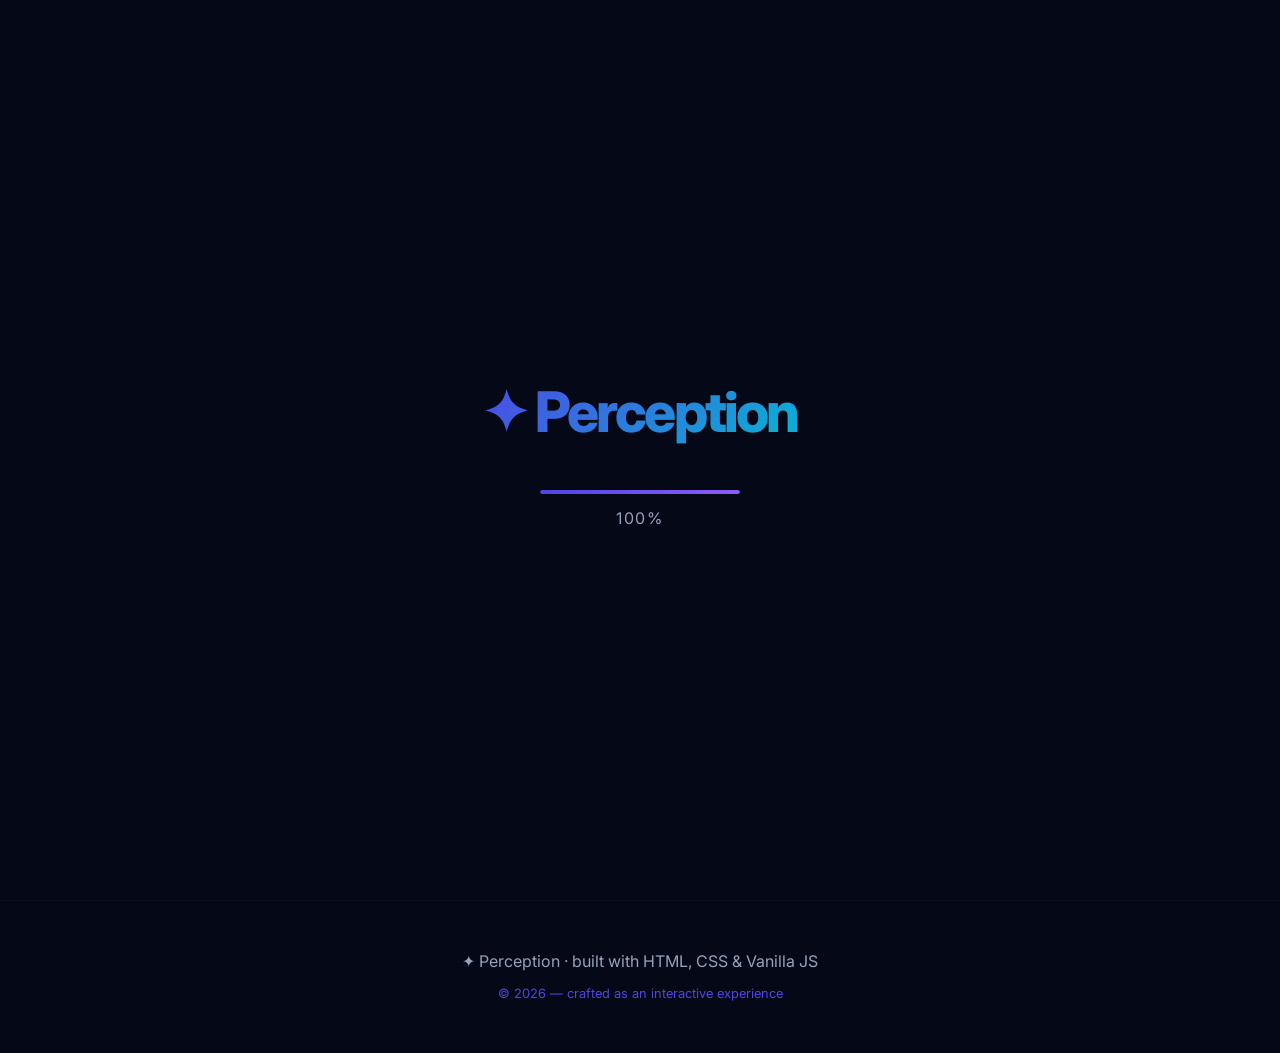
==== commit 3dd1ca94: "Create index.html" ====
--- a/index.html
+++ b/index.html
@@ -1,160 +1,69 @@
 <!DOCTYPE html>
 <html lang="en">
 <head>
-  <meta charset="UTF-8">
-  <meta name="viewport" content="width=device-width, initial-scale=1.0, viewport-fit=cover">
-  <title>Home · Perception</title>
-  <meta
-    name="description"
-    content="Perception — changing the way we see, understand, and experience the world through creativity, technology, and innovation."
-  >
-  <link rel="preconnect" href="https://fonts.googleapis.com">
-  <link rel="preconnect" href="https://fonts.gstatic.com" crossorigin>
-  <link
-    href="https://fonts.googleapis.com/css2?family=Inter:opsz,wght@14..32,300;14..32,400;14..32,600;14..32,700;14..32,800&display=swap"
-    rel="stylesheet"
-  >
-  <link rel="stylesheet" href="assets/style.css">
+    <meta charset="UTF-8" />
+    <meta name="viewport" content="width=device-width, initial-scale=1.0, viewport-fit=cover" />
+    <title>Home · Perception</title>
+    <meta name="description" content="Perception — a developer portfolio blending code, design, and AI." />
+    <link rel="preconnect" href="https://fonts.googleapis.com" />
+    <link rel="preconnect" href="https://fonts.gstatic.com" crossorigin />
+    <link href="https://fonts.googleapis.com/css2?family=Inter:opsz,wght@14..32,300;14..32,400;14..32,600;14..32,700;14..32,800&display=swap" rel="stylesheet" />
+    <link rel="stylesheet" href="assets/style.css" />
 </head>
 <body>
-  <!-- =========================
-       LOADING SCREEN
-  ========================== -->
-  <div id="loader" role="status" aria-label="Loading">
-    <div class="loader-logo">
-      ✦ Perception
+    <div id="loader" role="status" aria-label="Loading">
+        <div class="loader-logo">✦ Perception</div>
+        <div class="loader-progress"><div class="loader-bar" id="loaderBar"></div></div>
+        <div class="loader-percent" id="loaderPercent">0%</div>
     </div>
-    <div class="loader-progress">
-      <div class="loader-bar" id="loaderBar"></div>
-    </div>
-    <div class="loader-percent" id="loaderPercent">
-      0%
-    </div>
-  </div>
-  <!-- =========================
-       NAVIGATION
-  ========================== -->
-  <nav
-    id="navbar"
-    role="navigation"
-    aria-label="Main navigation"
-  >
-    <a href="index.html" class="nav-logo">
-      ✦ Perception
-    </a>
-    <ul class="nav-links" id="navLinks">
-      <li>
-        <a href="about.html">About</a>
-      </li>
-      <li>
-        <a href="journey.html">Journey</a>
-      </li>
-      <li>
-        <a href="skills.html">Skills</a>
-      </li>
-      <li>
-        <a href="projects.html">Projects</a>
-      </li>
-      <li>
-        <a href="innovation.html">Innovation</a>
-      </li>
-      <li>
-        <a href="dreams.html">Future Dreams</a>
-      </li>
-      <li>
-        <a href="stats.html">Stats</a>
-      </li>
-      <li>
-        <a href="contact.html">Contact</a>
-      </li>
-    </ul>
-    <!-- Mobile menu -->
-    <div
-      class="hamburger"
-      id="hamburger"
-      aria-label="Toggle menu"
-      role="button"
-      tabindex="0"
-    >
-      <span></span>
-      <span></span>
-      <span></span>
-    </div>
-  </nav>
-  <!-- =========================
-       HERO
-  ========================== -->
-  <section class="hero" id="hero">
-    <!-- Background effects -->
-    <div class="aurora"></div>
-    <div class="aurora aurora-2"></div>
-    <!-- Particle system -->
-    <canvas id="particles-canvas"></canvas>
-    <!-- Main hero content -->
-    <div class="hero-content">
-      <h1>
-        Perception
-        <span class="gradient-text">·</span>
-      </h1>
-      <!-- Animated typing text -->
-      <div
-        class="sub typing-cursor"
-        id="typingText"
-      ></div>
-      <!-- Call to action buttons -->
-      <div class="cta-group">
-        <a
-          href="projects.html"
-          class="btn btn-primary"
-        >
-          Explore work
-        </a>
-        <a
-          href="contact.html"
-          class="btn btn-outline"
-        >
-          Let's talk
-        </a>
-      </div>
-    </div>
-    <!-- Scroll indicator -->
-    <div class="scroll-indicator">
-      ⬇ Scroll
-    </div>
-    <!-- =========================
-         PERCEPTION DESCRIPTION
-    ========================== -->
-    <div class="hero-description">
-      <p>
-        Perception is about changing the way we see,
-        understand, and experience the world —
-        where creativity, technology, and innovation
-        reshape ordinary perspectives.
-      </p>
-    </div>
-  </section>
-  <!-- =========================
-       FOOTER
-  ========================== -->
-  <footer>
-    <div>
-      ✦ Perception · built with HTML, CSS &amp; Vanilla JS
-    </div>
-    <div
-      style="
-        margin-top: 0.6rem;
-        font-size: 0.8rem;
-        color: #4F46E5;
-      "
-    >
-      © 2026 — crafted as an interactive experience
-    </div>
-  </footer>
-  <!-- Noise overlay -->
-  <div class="noise"></div>
-  <!-- JavaScript -->
-  <script src="assets/script.js"></script>
+
+    <nav id="navbar" role="navigation" aria-label="Main navigation">
+        <a href="index.html" class="nav-logo">✦ Perception</a>
+        <ul class="nav-links" id="navLinks">
+            <li><a href="about.html">About</a></li>
+            <li><a href="journey.html">Journey</a></li>
+            <li><a href="skills.html">Skills</a></li>
+            <li><a href="projects.html">Projects</a></li>
+            <li><a href="innovation.html">Innovation</a></li>
+            <li><a href="dreams.html">Future Dreams</a></li>
+            <li><a href="stats.html">Stats</a></li>
+            <li><a href="contact.html">Contact</a></li>
+        </ul>
+        <div class="hamburger" id="hamburger" aria-label="Toggle menu" role="button" tabindex="0">
+            <span></span><span></span><span></span>
+        </div>
+    </nav>
+
+    <section class="hero" id="hero">
+        <div class="aurora"></div>
+        <div class="aurora aurora-2"></div>
+        <canvas id="particles-canvas"></canvas>
+        <div class="hero-content">
+            <h1>Perception <span class="gradient-text">·</span></h1>
+            <div class="sub typing-cursor" id="typingText"></div>
+            <div class="cta-group">
+                <a href="projects.html" class="btn btn-primary">Explore work</a>
+                <a href="contact.html" class="btn btn-outline">Let's talk</a>
+            </div>
+        </div>
+        <div class="scroll-indicator">⬇ Scroll</div>
+    </section>
+
+    <!-- New description section directly below the scroll indicator -->
+    <section class="hero-description container">
+        <div class="reveal description-content">
+            <p class="description-text">
+                Perception is a personal digital space where technology, creativity, engineering, and ideas come together. It represents my journey of exploring the boundary between virtuality and reality—building, experimenting, learning, and turning concepts into meaningful digital experiences.
+            </p>
+        </div>
+    </section>
+
+    <footer>
+        <div>✦ Perception · built with HTML, CSS &amp; Vanilla JS</div>
+        <div style="margin-top:0.6rem; font-size:0.8rem; color:#4F46E5;">© 2026 — crafted as an interactive experience</div>
+    </footer>
+
+    <div class="noise"></div>
+    <script src="assets/script.js"></script>
 </body>
-</html>
-
-Important: your existing CSS needs a .hero-description rule for the new text to appear exactly where intended. The HTML above is complete, but the positioning is controlled by assets/style.css.+</html>
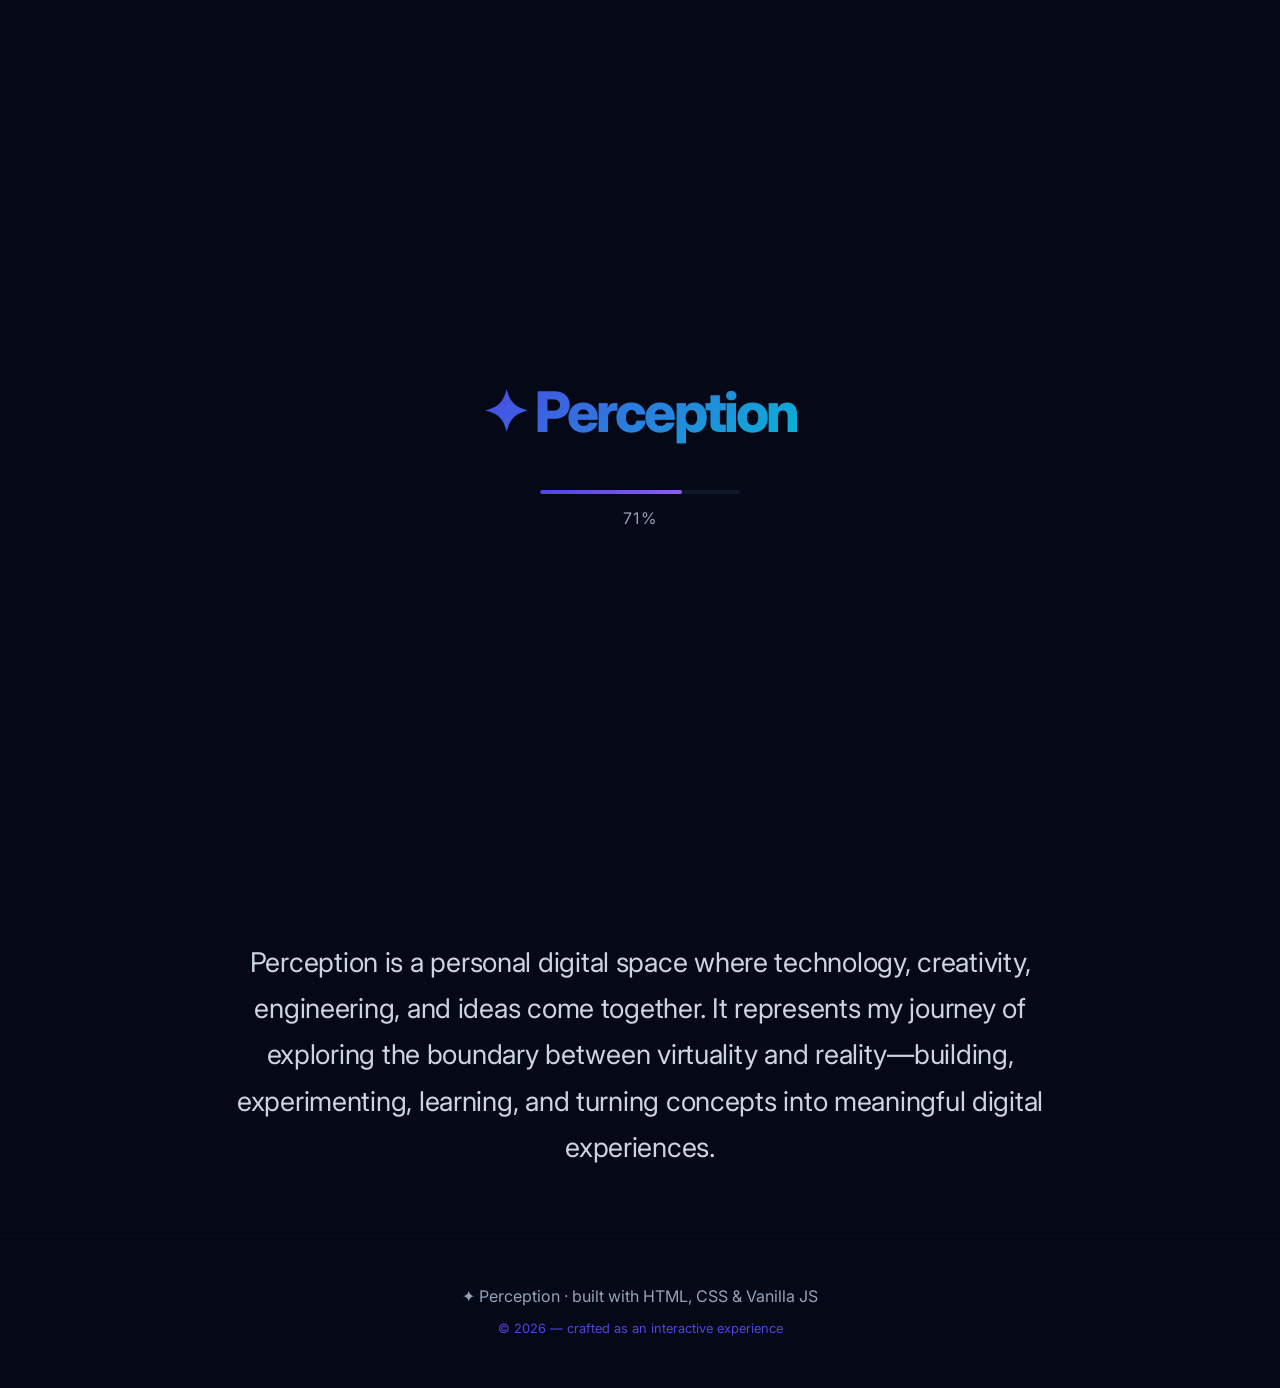
==== commit 07df60bf: "Create index.html" ====
--- a/index.html
+++ b/index.html
@@ -1,69 +1,69 @@
 <!DOCTYPE html>
 <html lang="en">
 <head>
-    <meta charset="UTF-8" />
-    <meta name="viewport" content="width=device-width, initial-scale=1.0, viewport-fit=cover" />
-    <title>Home · Perception</title>
-    <meta name="description" content="Perception — a developer portfolio blending code, design, and AI." />
-    <link rel="preconnect" href="https://fonts.googleapis.com" />
-    <link rel="preconnect" href="https://fonts.gstatic.com" crossorigin />
-    <link href="https://fonts.googleapis.com/css2?family=Inter:opsz,wght@14..32,300;14..32,400;14..32,600;14..32,700;14..32,800&display=swap" rel="stylesheet" />
-    <link rel="stylesheet" href="assets/style.css" />
+  <meta charset="UTF-8" />
+  <meta name="viewport" content="width=device-width, initial-scale=1.0, viewport-fit=cover" />
+  <title>Home · Perception</title>
+  <meta name="description" content="Perception — a developer portfolio blending code, design, and AI." />
+  <link rel="preconnect" href="https://fonts.googleapis.com" />
+  <link rel="preconnect" href="https://fonts.gstatic.com" crossorigin />
+  <link href="https://fonts.googleapis.com/css2?family=Inter:opsz,wght@14..32,300;14..32,400;14..32,600;14..32,700;14..32,800&display=swap" rel="stylesheet" />
+  <link rel="stylesheet" href="assets/style.css" />
 </head>
 <body>
-    <div id="loader" role="status" aria-label="Loading">
-        <div class="loader-logo">✦ Perception</div>
-        <div class="loader-progress"><div class="loader-bar" id="loaderBar"></div></div>
-        <div class="loader-percent" id="loaderPercent">0%</div>
+  <div id="loader" role="status" aria-label="Loading">
+    <div class="loader-logo">✦ Perception</div>
+    <div class="loader-progress"><div class="loader-bar" id="loaderBar"></div></div>
+    <div class="loader-percent" id="loaderPercent">0%</div>
+  </div>
+
+  <nav id="navbar" role="navigation" aria-label="Main navigation">
+    <a href="index.html" class="nav-logo">✦ Perception</a>
+    <ul class="nav-links" id="navLinks">
+      <li><a href="about.html">About</a></li>
+      <li><a href="journey.html">Journey</a></li>
+      <li><a href="skills.html">Skills</a></li>
+      <li><a href="projects.html">Projects</a></li>
+      <li><a href="innovation.html">Innovation</a></li>
+      <li><a href="dreams.html">Future Dreams</a></li>
+      <li><a href="stats.html">Stats</a></li>
+      <li><a href="contact.html">Contact</a></li>
+    </ul>
+    <div class="hamburger" id="hamburger" aria-label="Toggle menu" role="button" tabindex="0">
+      <span></span><span></span><span></span>
     </div>
+  </nav>
 
-    <nav id="navbar" role="navigation" aria-label="Main navigation">
-        <a href="index.html" class="nav-logo">✦ Perception</a>
-        <ul class="nav-links" id="navLinks">
-            <li><a href="about.html">About</a></li>
-            <li><a href="journey.html">Journey</a></li>
-            <li><a href="skills.html">Skills</a></li>
-            <li><a href="projects.html">Projects</a></li>
-            <li><a href="innovation.html">Innovation</a></li>
-            <li><a href="dreams.html">Future Dreams</a></li>
-            <li><a href="stats.html">Stats</a></li>
-            <li><a href="contact.html">Contact</a></li>
-        </ul>
-        <div class="hamburger" id="hamburger" aria-label="Toggle menu" role="button" tabindex="0">
-            <span></span><span></span><span></span>
-        </div>
-    </nav>
+  <section class="hero" id="hero">
+    <div class="aurora"></div>
+    <div class="aurora aurora-2"></div>
+    <canvas id="particles-canvas"></canvas>
+    <div class="hero-content">
+      <h1>Perception <span class="gradient-text">·</span></h1>
+      <div class="sub typing-cursor" id="typingText"></div>
+      <div class="cta-group">
+        <a href="projects.html" class="btn btn-primary">Explore work</a>
+        <a href="contact.html" class="btn btn-outline">Let's talk</a>
+      </div>
+    </div>
+    <!-- Scroll indicator removed as requested -->
+  </section>
 
-    <section class="hero" id="hero">
-        <div class="aurora"></div>
-        <div class="aurora aurora-2"></div>
-        <canvas id="particles-canvas"></canvas>
-        <div class="hero-content">
-            <h1>Perception <span class="gradient-text">·</span></h1>
-            <div class="sub typing-cursor" id="typingText"></div>
-            <div class="cta-group">
-                <a href="projects.html" class="btn btn-primary">Explore work</a>
-                <a href="contact.html" class="btn btn-outline">Let's talk</a>
-            </div>
-        </div>
-        <div class="scroll-indicator">⬇ Scroll</div>
-    </section>
+  <!-- Description section with larger text -->
+  <section class="hero-description container">
+    <div class="reveal description-content">
+      <p class="description-text">
+        Perception is a personal digital space where technology, creativity, engineering, and ideas come together. It represents my journey of exploring the boundary between virtuality and reality—building, experimenting, learning, and turning concepts into meaningful digital experiences.
+      </p>
+    </div>
+  </section>
 
-    <!-- New description section directly below the scroll indicator -->
-    <section class="hero-description container">
-        <div class="reveal description-content">
-            <p class="description-text">
-                Perception is a personal digital space where technology, creativity, engineering, and ideas come together. It represents my journey of exploring the boundary between virtuality and reality—building, experimenting, learning, and turning concepts into meaningful digital experiences.
-            </p>
-        </div>
-    </section>
+  <footer>
+    <div>✦ Perception · built with HTML, CSS &amp; Vanilla JS</div>
+    <div style="margin-top:0.6rem; font-size:0.8rem; color:#4F46E5;">© 2026 — crafted as an interactive experience</div>
+  </footer>
 
-    <footer>
-        <div>✦ Perception · built with HTML, CSS &amp; Vanilla JS</div>
-        <div style="margin-top:0.6rem; font-size:0.8rem; color:#4F46E5;">© 2026 — crafted as an interactive experience</div>
-    </footer>
-
-    <div class="noise"></div>
-    <script src="assets/script.js"></script>
+  <div class="noise"></div>
+  <script src="assets/script.js"></script>
 </body>
 </html>
--- a/assets/style.css
+++ b/assets/style.css
@@ -1,17 +1,12 @@
 /* ============================================================
-   Perception — shared stylesheet
+   Perception — shared stylesheet (updated)
    ============================================================ */
-
 * {
   margin: 0;
   padding: 0;
   box-sizing: border-box;
 }
-
-html {
-  scroll-behavior: smooth;
-}
-
+html { scroll-behavior: smooth; }
 body {
   background-color: #050816;
   color: #FFFFFF;
@@ -19,24 +14,10 @@
   line-height: 1.6;
   overflow-x: hidden;
 }
-
-img {
-  max-width: 100%;
-  display: block;
-}
-
-::-webkit-scrollbar {
-  width: 8px;
-}
-
-::-webkit-scrollbar-track {
-  background: #0F172A;
-}
-
-::-webkit-scrollbar-thumb {
-  background: #4F46E5;
-  border-radius: 12px;
-}
+img { max-width: 100%; display: block; }
+::-webkit-scrollbar { width: 8px; }
+::-webkit-scrollbar-track { background: #0F172A; }
+::-webkit-scrollbar-thumb { background: #4F46E5; border-radius: 12px; }
 
 a:focus-visible,
 button:focus-visible,
@@ -46,119 +27,64 @@
   border-radius: 6px;
 }
 
-
-/* ============================================================
-   GLASSMORPHISM & UTILITIES
-   ============================================================ */
-
+/* glassmorphism & utilities */
 .glass {
   background: rgba(15, 23, 42, 0.4);
   backdrop-filter: blur(12px);
   -webkit-backdrop-filter: blur(12px);
-  border: 1px solid rgba(255, 255, 255, 0.05);
-}
-
+  border: 1px solid rgba(255,255,255,0.05);
+}
 .gradient-text {
-  background: linear-gradient(
-    135deg,
-    #4F46E5,
-    #8B5CF6,
-    #EF4444
-  );
+  background: linear-gradient(135deg, #4F46E5, #8B5CF6, #EF4444);
   -webkit-background-clip: text;
   -webkit-text-fill-color: transparent;
   background-clip: text;
 }
-
-.section-padding {
-  padding: 6rem 1.5rem;
-}
-
-.container {
-  max-width: 1200px;
-  margin: 0 auto;
-}
-
-
-/* ============================================================
-   LOADING SCREEN
-   ============================================================ */
-
+.section-padding { padding: 6rem 1.5rem; }
+.container { max-width: 1200px; margin: 0 auto; }
+
+/* loading screen */
 #loader {
   position: fixed;
   inset: 0;
   z-index: 9999;
   background: #050816;
-
   display: flex;
   flex-direction: column;
   align-items: center;
   justify-content: center;
-
-  transition:
-    opacity 0.8s ease,
-    backdrop-filter 0.8s;
-}
-
+  transition: opacity 0.8s ease, backdrop-filter 0.8s;
+}
 #loader.hide {
   opacity: 0;
   pointer-events: none;
   backdrop-filter: blur(20px);
 }
-
 .loader-logo {
   font-size: clamp(2.2rem, 8vw, 3.5rem);
   font-weight: 800;
   letter-spacing: -0.05em;
-
-  background: linear-gradient(
-    135deg,
-    #4F46E5,
-    #06B6D4
-  );
-
+  background: linear-gradient(135deg, #4F46E5, #06B6D4);
   -webkit-background-clip: text;
   -webkit-text-fill-color: transparent;
-
   animation: pulse-logo 1.2s ease-in-out infinite alternate;
 }
-
-@keyframes pulse-logo {
-  0% {
-    transform: scale(1);
-    opacity: 0.7;
-  }
-
-  100% {
-    transform: scale(1.08);
-    opacity: 1;
-  }
-}
-
+@keyframes pulse-logo { 0% { transform: scale(1); opacity: 0.7; } 100% { transform: scale(1.08); opacity: 1; } }
 .loader-progress {
   margin-top: 2rem;
   width: min(200px, 60vw);
   height: 4px;
-
   background: #0F172A;
   border-radius: 20px;
   overflow: hidden;
 }
-
 .loader-bar {
   width: 0%;
   height: 100%;
-
-  background: linear-gradient(
-    90deg,
-    #4F46E5,
-    #8B5CF6
-  );
-
+  background: linear-gradient(90deg, #4F46E5, #8B5CF6);
   border-radius: 20px;
   transition: width 0.3s ease;
 }
-
 .loader-percent {
   margin-top: 0.8rem;
   font-size: 1rem;
@@ -166,1036 +92,457 @@
   color: #94A3B8;
 }
 
-
-/* ============================================================
-   NAVIGATION
-   ============================================================ */
-
+/* navigation */
 nav {
   position: fixed;
   top: 0;
   left: 0;
-
   width: 100%;
   padding: 1rem 1.5rem;
-
   z-index: 100;
-
   display: flex;
   justify-content: space-between;
   align-items: center;
-
+  transition: background 0.3s, backdrop-filter 0.3s, box-shadow 0.3s;
   background: transparent;
-
-  transition:
-    background 0.3s,
-    backdrop-filter 0.3s,
-    box-shadow 0.3s;
-}
-
+}
 nav.scrolled {
   background: rgba(5, 8, 22, 0.7);
-
   backdrop-filter: blur(16px);
   -webkit-backdrop-filter: blur(16px);
-
-  border-bottom: 1px solid rgba(255, 255, 255, 0.03);
-}
-
+  border-bottom: 1px solid rgba(255,255,255,0.03);
+}
 .nav-logo {
   font-size: 1.6rem;
   font-weight: 700;
   letter-spacing: -0.02em;
-
-  background: linear-gradient(
-    135deg,
-    #4F46E5,
-    #8B5CF6
-  );
-
+  background: linear-gradient(135deg, #4F46E5, #8B5CF6);
   -webkit-background-clip: text;
   -webkit-text-fill-color: transparent;
-
   text-decoration: none;
 }
-
 .nav-links {
   display: flex;
   gap: 2rem;
-
   list-style: none;
-
   font-weight: 500;
   font-size: 0.95rem;
-
   flex-wrap: wrap;
 }
-
 .nav-links a {
   color: #94A3B8;
   text-decoration: none;
-
   transition: color 0.2s;
-
   position: relative;
   white-space: nowrap;
 }
-
 .nav-links a::after {
   content: '';
-
   position: absolute;
   left: 0;
   bottom: -4px;
-
   width: 0%;
   height: 2px;
-
-  background: linear-gradient(
-    90deg,
-    #4F46E5,
-    #8B5CF6
-  );
-
+  background: linear-gradient(90deg, #4F46E5, #8B5CF6);
   transition: width 0.3s;
 }
-
 .nav-links a:hover,
-.nav-links a.active {
-  color: white;
-}
-
+.nav-links a.active { color: white; }
 .nav-links a:hover::after,
-.nav-links a.active::after {
-  width: 100%;
-}
-
-
-/* Mobile hamburger */
-
+.nav-links a.active::after { width: 100%; }
 .hamburger {
   display: none;
-
   flex-direction: column;
   gap: 5px;
-
   cursor: pointer;
-
   padding: 10px;
   margin: -10px;
 }
-
 .hamburger span {
   width: 26px;
   height: 2.5px;
-
   background: white;
   border-radius: 10px;
-
   transition: 0.2s;
 }
 
-
-/* ============================================================
-   HERO
-   ============================================================ */
-
+/* hero */
 .hero {
   min-height: 100vh;
   min-height: 100svh;
-
   display: flex;
   align-items: center;
   justify-content: center;
-
   text-align: center;
-
   position: relative;
   overflow: hidden;
-
   padding: 2rem 1.25rem;
 }
-
 .hero-content {
   position: relative;
   z-index: 2;
-
   max-width: 900px;
   width: 100%;
 }
-
 .hero h1 {
   font-size: clamp(2.6rem, 12vw, 6rem);
-
   font-weight: 800;
-
   letter-spacing: -0.03em;
   line-height: 1.1;
 }
-
 .hero .sub {
   font-size: clamp(1rem, 3.2vw, 1.3rem);
-
   color: #94A3B8;
-
   margin-top: 1rem;
-
   min-height: 3rem;
-
   padding: 0 0.5rem;
 }
-
-
-/* Typing cursor */
-
 .typing-cursor::after {
   content: '|';
-
   animation: blink 0.9s step-end infinite;
-
   color: #4F46E5;
 }
-
-@keyframes blink {
-  0%,
-  100% {
-    opacity: 1;
-  }
-
-  50% {
-    opacity: 0;
-  }
-}
-
-
-/* CTA buttons */
-
+@keyframes blink { 0%,100%{ opacity:1 } 50%{ opacity:0 } }
 .cta-group {
   margin-top: 2.5rem;
-
   display: flex;
   flex-wrap: wrap;
-
   gap: 1rem;
-
   justify-content: center;
 }
-
 .btn {
   padding: 0.9rem 2rem;
-
   min-height: 48px;
-
   border-radius: 60px;
-
-  background: rgba(255, 255, 255, 0.03);
-
+  background: rgba(255,255,255,0.03);
   backdrop-filter: blur(4px);
-
-  border: 1px solid rgba(255, 255, 255, 0.06);
-
+  border: 1px solid rgba(255,255,255,0.06);
   color: white;
-
   font-weight: 600;
-
   cursor: pointer;
-
   transition: 0.25s ease;
-
   position: relative;
-
   overflow: hidden;
-
   font-size: 1rem;
-
   text-decoration: none;
-
   display: inline-flex;
-
   align-items: center;
   justify-content: center;
-
   gap: 8px;
 }
-
 .btn-primary {
-  background: linear-gradient(
-    135deg,
-    #4F46E5,
-    #8B5CF6
-  );
-
+  background: linear-gradient(135deg, #4F46E5, #8B5CF6);
   border: none;
   color: white;
 }
-
-.btn-primary:hover {
-  transform: scale(1.04);
-
-  box-shadow:
-    0 12px 30px rgba(79, 70, 229, 0.3);
-}
-
-.btn-outline:hover {
-  background: rgba(255, 255, 255, 0.06);
-
-  transform: translateY(-2px);
-}
-
-
-/* ============================================================
-   HERO SCROLL INDICATOR
-   ============================================================ */
-
-.scroll-indicator {
-  position: absolute;
-
-  bottom: 2rem;
-  left: 50%;
-
-  transform: translateX(-50%);
-
-  display: flex;
-  flex-direction: column;
-  align-items: center;
-
-  gap: 6px;
-
-  color: #94A3B8;
-
-  font-size: 0.8rem;
-
-  letter-spacing: 0.15em;
-
-  animation: bob 2.4s infinite;
-
-  z-index: 3;
-}
-
-@keyframes bob {
-  0%,
-  100% {
-    transform: translateX(-50%) translateY(0);
-  }
-
-  50% {
-    transform: translateX(-50%) translateY(8px);
-  }
-}
-
-
-/* ============================================================
-   HERO DESCRIPTION
-   ============================================================ */
-
-.hero-description {
-  position: absolute;
-
-  bottom: 5.5rem;
-  left: 50%;
-
-  transform: translateX(-50%);
-
-  width: min(700px, 85%);
-
-  text-align: center;
-
-  z-index: 2;
-
-  pointer-events: none;
-}
-
-.hero-description p {
-  margin: 0;
-
-  color: #94A3B8;
-
-  font-size: clamp(
-    0.85rem,
-    2vw,
-    1rem
-  );
-
-  line-height: 1.7;
-
-  font-weight: 300;
-
-  letter-spacing: 0.01em;
-
-  opacity: 0.8;
-}
-
-
-/* ============================================================
-   BACKGROUND EFFECTS
-   ============================================================ */
-
+.btn-primary:hover { transform: scale(1.04); box-shadow: 0 12px 30px rgba(79,70,229,0.3); }
+.btn-outline:hover { background: rgba(255,255,255,0.06); transform: translateY(-2px); }
+
+/* scroll indicator removed – no longer needed */
+
+/* background effects */
 #particles-canvas {
   position: absolute;
-
   inset: 0;
-
   width: 100%;
   height: 100%;
-
   z-index: 1;
-
   pointer-events: none;
 }
-
 .aurora {
   position: absolute;
-
   width: 70%;
   height: 70%;
-
   border-radius: 50%;
-
   filter: blur(120px);
-
   opacity: 0.2;
-
   z-index: 0;
-
-  background:
-    radial-gradient(
-      circle,
-      #4F46E5,
-      transparent 70%
-    );
-
+  background: radial-gradient(circle, #4F46E5, transparent 70%);
   top: -10%;
   right: -10%;
-
-  animation:
-    auroraMove 16s infinite alternate;
-}
-
+  animation: auroraMove 16s infinite alternate;
+}
 .aurora-2 {
-  background:
-    radial-gradient(
-      circle,
-      #8B5CF6,
-      transparent 70%
-    );
-
+  background: radial-gradient(circle, #8B5CF6, transparent 70%);
   bottom: -10%;
   left: -10%;
-
   animation-duration: 20s;
-
   animation-delay: -2s;
 }
-
-@keyframes auroraMove {
-  0% {
-    transform: translate(0, 0) scale(1);
-  }
-
-  100% {
-    transform: translate(40px, 20px) scale(1.2);
-  }
-}
-
-
-/* ============================================================
-   PAGE HERO
-   ============================================================ */
-
+@keyframes auroraMove { 0%{ transform: translate(0,0) scale(1); } 100%{ transform: translate(40px,20px) scale(1.2); } }
+
+/* page hero (non-home pages) */
 .page-hero {
   padding: 9rem 1.5rem 3rem;
-
   text-align: center;
 }
-
 .page-hero .eyebrow {
   color: #4F46E5;
-
   font-weight: 600;
-
   letter-spacing: 0.1em;
-
   font-size: 0.85rem;
-
   text-transform: uppercase;
 }
 
-
-/* ============================================================
-   SECTIONS
-   ============================================================ */
-
+/* sections */
 .section-title {
-  font-size: clamp(
-    2rem,
-    6vw,
-    3.8rem
-  );
-
+  font-size: clamp(2rem, 6vw, 3.8rem);
   font-weight: 700;
-
   letter-spacing: -0.02em;
-
   margin-bottom: 2rem;
 }
-
 .section-sub {
   color: #94A3B8;
-
   max-width: 640px;
-
-  font-size: clamp(
-    1rem,
-    2.4vw,
-    1.2rem
-  );
-}
-
-
-/* ============================================================
-   ABOUT
-   ============================================================ */
-
+  font-size: clamp(1rem, 2.4vw, 1.2rem);
+}
+
+/* about */
 .about-grid {
   display: grid;
-
   grid-template-columns: 1fr 1fr;
-
   gap: 2.5rem;
-
   align-items: start;
 }
-
-
-/* ============================================================
-   JOURNEY TIMELINE
-   ============================================================ */
-
+@media (max-width: 768px) { .about-grid { grid-template-columns: 1fr; gap: 1.5rem; } }
+
+/* journey timeline */
 .timeline {
   display: flex;
-
   flex-direction: column;
-
   gap: 2rem;
-
   position: relative;
-
   padding-left: 1.75rem;
-
-  border-left:
-    2px solid rgba(79, 70, 229, 0.3);
-}
-
+  border-left: 2px solid rgba(79,70,229,0.3);
+}
 .timeline-item {
   opacity: 0;
-
   transform: translateX(20px);
-
   transition: all 0.7s ease;
 }
-
-.timeline-item.visible {
-  opacity: 1;
-
-  transform: translateX(0);
-}
-
-.timeline-item h4 {
-  color: #4F46E5;
-
-  font-weight: 600;
-}
-
-.timeline-item p {
-  color: #94A3B8;
-}
-
-
-/* ============================================================
-   SKILLS & CARDS
-   ============================================================ */
-
+.timeline-item.visible { opacity: 1; transform: translateX(0); }
+.timeline-item h4 { color: #4F46E5; font-weight: 600; }
+.timeline-item p { color: #94A3B8; }
+
+/* skills & cards */
 .skills-grid {
   display: grid;
-
-  grid-template-columns:
-    repeat(
-      auto-fit,
-      minmax(140px, 1fr)
-    );
-
+  grid-template-columns: repeat(auto-fit, minmax(140px, 1fr));
   gap: 1.5rem;
-
   margin-top: 2rem;
 }
-
 .skill-card {
-  background: rgba(15, 23, 42, 0.4);
-
+  background: rgba(15,23,42,0.4);
   backdrop-filter: blur(8px);
-
   padding: 1.6rem 1rem;
-
   border-radius: 24px;
-
-  border:
-    1px solid rgba(255, 255, 255, 0.03);
-
+  border: 1px solid rgba(255,255,255,0.03);
   text-align: center;
-
   transition: 0.3s ease;
-
   cursor: default;
-
-  box-shadow:
-    0 8px 20px rgba(0, 0, 0, 0.2);
-}
-
+  box-shadow: 0 8px 20px rgba(0,0,0,0.2);
+}
 .skill-card:hover {
-  transform:
-    perspective(800px)
-    rotateX(2deg)
-    rotateY(4deg)
-    scale(1.02);
-
+  transform: perspective(800px) rotateX(2deg) rotateY(4deg) scale(1.02);
   border-color: #4F46E5;
-
-  box-shadow:
-    0 20px 40px rgba(79, 70, 229, 0.15);
-}
-
-.skill-card .icon {
-  font-size: 2.2rem;
-
-  margin-bottom: 0.6rem;
-}
-
-
-/* ============================================================
-   BENTO PROJECTS
-   ============================================================ */
-
+  box-shadow: 0 20px 40px rgba(79,70,229,0.15);
+}
+.skill-card .icon { font-size: 2.2rem; margin-bottom: 0.6rem; }
+
+/* bento projects */
 .bento {
   display: grid;
-
-  grid-template-columns:
-    repeat(
-      auto-fit,
-      minmax(260px, 1fr)
-    );
-
+  grid-template-columns: repeat(auto-fit, minmax(260px, 1fr));
   gap: 1.75rem;
-
   margin-top: 2rem;
 }
-
 .project-card {
-  background: rgba(15, 23, 42, 0.3);
-
+  background: rgba(15,23,42,0.3);
   backdrop-filter: blur(8px);
-
   border-radius: 28px;
-
   padding: 1.6rem;
-
-  border:
-    1px solid rgba(255, 255, 255, 0.02);
-
+  border: 1px solid rgba(255,255,255,0.02);
   transition: 0.35s ease;
-
   transform-style: preserve-3d;
 }
-
 .project-card:hover {
-  transform:
-    perspective(900px)
-    rotateX(2deg)
-    rotateY(4deg)
-    scale(1.02);
-
+  transform: perspective(900px) rotateX(2deg) rotateY(4deg) scale(1.02);
   border-color: #4F46E5;
-
-  box-shadow:
-    0 30px 50px rgba(79, 70, 229, 0.08);
-}
-
+  box-shadow: 0 30px 50px rgba(79,70,229,0.08);
+}
 .project-card .badge {
   background: #4F46E5;
-
   padding: 0.2rem 1rem;
-
   border-radius: 40px;
-
   font-size: 0.7rem;
-
   font-weight: 600;
-
   letter-spacing: 0.05em;
-
   display: inline-block;
-
   margin-bottom: 1rem;
 }
-
-.project-links {
-  margin-top: 1rem;
-
-  display: flex;
-
-  gap: 0.8rem;
-
-  flex-wrap: wrap;
-}
-
-.project-links a {
-  color: #4F46E5;
-
-  text-decoration: none;
-}
-
-.project-links a:hover {
-  text-decoration: underline;
-}
-
-
-/* ============================================================
-   INNOVATION / FUTURE
-   ============================================================ */
-
+.project-links { margin-top: 1rem; display: flex; gap: 0.8rem; flex-wrap: wrap; }
+.project-links a { color: #4F46E5; text-decoration: none; }
+.project-links a:hover { text-decoration: underline; }
+
+/* innovation / future */
 .dream-grid {
   display: grid;
-
-  grid-template-columns:
-    repeat(
-      auto-fit,
-      minmax(180px, 1fr)
-    );
-
+  grid-template-columns: repeat(auto-fit, minmax(180px,1fr));
   gap: 1.5rem;
 }
-
 .dream-card {
-  background: rgba(15, 23, 42, 0.2);
-
+  background: rgba(15,23,42,0.2);
   backdrop-filter: blur(4px);
-
   border-radius: 26px;
-
   padding: 1.8rem 1.4rem;
-
-  border:
-    1px solid rgba(255, 255, 255, 0.02);
-
+  border: 1px solid rgba(255,255,255,0.02);
   transition: 0.3s;
 }
-
-.dream-card:hover {
-  background: rgba(79, 70, 229, 0.05);
-
-  border-color: #4F46E5;
-}
-
-
-/* ============================================================
-   STATS
-   ============================================================ */
-
+.dream-card:hover { background: rgba(79,70,229,0.05); border-color: #4F46E5; }
+
+/* stats */
 .stats-grid {
   display: grid;
-
-  grid-template-columns:
-    repeat(
-      auto-fit,
-      minmax(110px, 1fr)
-    );
-
+  grid-template-columns: repeat(auto-fit, minmax(110px, 1fr));
   gap: 1.75rem;
-
   text-align: center;
 }
-
 .stat-number {
-  font-size: clamp(
-    2.2rem,
-    7vw,
-    3.2rem
-  );
-
+  font-size: clamp(2.2rem, 7vw, 3.2rem);
   font-weight: 700;
-
-  background:
-    linear-gradient(
-      135deg,
-      #4F46E5,
-      #06B6D4
-    );
-
+  background: linear-gradient(135deg, #4F46E5, #06B6D4);
   -webkit-background-clip: text;
   -webkit-text-fill-color: transparent;
 }
 
-
-/* ============================================================
-   CONTACT
-   ============================================================ */
-
+/* contact */
 .contact-links {
   display: flex;
-
   flex-wrap: wrap;
-
   gap: 1rem;
-
   margin-top: 2rem;
 }
-
 .contact-links a {
   color: white;
-
-  background:
-    rgba(255, 255, 255, 0.02);
-
+  background: rgba(255,255,255,0.02);
   padding: 0.85rem 1.8rem;
-
   min-height: 48px;
-
   display: inline-flex;
-
   align-items: center;
-
   border-radius: 60px;
-
-  border:
-    1px solid rgba(255, 255, 255, 0.03);
-
+  border: 1px solid rgba(255,255,255,0.03);
   text-decoration: none;
-
   transition: 0.3s;
-
   backdrop-filter: blur(4px);
 }
-
-.contact-links a:hover {
-  background: #4F46E5;
-
-  border-color: #4F46E5;
-
-  transform: translateY(-3px);
-}
-
-
-/* ============================================================
-   FOOTER
-   ============================================================ */
-
+.contact-links a:hover { background: #4F46E5; border-color: #4F46E5; transform: translateY(-3px); }
+
+/* footer */
 footer {
   padding: 3rem 1.5rem;
-
   text-align: center;
-
-  border-top:
-    1px solid rgba(255, 255, 255, 0.02);
-
+  border-top: 1px solid rgba(255,255,255,0.02);
   color: #94A3B8;
 }
 
-
-/* ============================================================
-   REVEAL ANIMATIONS
-   ============================================================ */
-
+/* reveal animations */
 .reveal {
   opacity: 0;
-
   transform: translateY(30px);
-
-  transition:
-    opacity 0.9s ease,
-    transform 0.9s ease;
-}
-
-.reveal.visible {
-  opacity: 1;
-
-  transform: translateY(0);
-}
-
-
-/* ============================================================
-   NOISE OVERLAY
-   ============================================================ */
-
+  transition: opacity 0.9s ease, transform 0.9s ease;
+}
+.reveal.visible { opacity: 1; transform: translateY(0); }
+
+/* misc */
 .noise {
   position: fixed;
-
   inset: 0;
-
   pointer-events: none;
-
   opacity: 0.015;
-
-  background-image:
-    url("data:image/svg+xml,%3Csvg viewBox='0 0 256 256' xmlns='http://www.w3.org/2000/svg'%3E%3Cfilter id='noise'%3E%3CfeTurbulence type='fractalNoise' baseFrequency='0.9' numOctaves='4' stitchTiles='stitch'/%3E%3C/filter%3E%3Crect width='100%25' height='100%25' filter='url(%23noise)' opacity='1'/%3E%3C/svg%3E");
-
+  background-image: url("data:image/svg+xml,%3Csvg viewBox='0 0 256 256' xmlns='http://www.w3.org/2000/svg'%3E%3Cfilter id='noise'%3E%3CfeTurbulence type='fractalNoise' baseFrequency='0.9' numOctaves='4' stitchTiles='stitch'/%3E%3C/filter%3E%3Crect width='100%25' height='100%25' filter='url(%23noise)' opacity='1'/%3E%3C/svg%3E");
   z-index: 999;
-
   mix-blend-mode: overlay;
 }
 
+/* ----- NEW: homepage description (medium-large text) ----- */
+.hero-description {
+  padding: 2.5rem 1.5rem 4rem;
+  text-align: center;
+}
+.description-content {
+  max-width: 820px;
+  margin: 0 auto;
+}
+.description-text {
+  font-size: clamp(1.25rem, 2.8vw, 1.7rem);
+  line-height: 1.7;
+  color: #CBD5E1;          /* soft light grey, fits dark palette */
+  font-weight: 400;
+  letter-spacing: -0.01em;
+  margin: 0;
+}
+
+/* responsive adjustments for description */
+@media (max-width: 640px) {
+  .hero-description {
+    padding: 1.5rem 1.25rem 3rem;
+  }
+  .description-text {
+    font-size: 1.15rem;
+    line-height: 1.6;
+  }
+}
 
 /* ============================================================
-   RESPONSIVE BREAKPOINTS
+   Responsive breakpoints
    ============================================================ */
 
-
-/* ------------------------------------------------------------
-   Tablet
-   ------------------------------------------------------------ */
-
+/* Tablet */
 @media (max-width: 900px) {
-
-  .section-padding {
-    padding: 4.5rem 1.5rem;
-  }
-
-  .page-hero {
-    padding: 7.5rem 1.5rem 2.5rem;
-  }
-
-}
-
-
-/* ------------------------------------------------------------
-   Mobile navigation
-   ------------------------------------------------------------ */
-
+  .section-padding { padding: 4.5rem 1.5rem; }
+  .page-hero { padding: 7.5rem 1.5rem 2.5rem; }
+}
+
+/* Mobile nav */
 @media (max-width: 768px) {
-
   .nav-links {
     display: none;
-
     flex-direction: column;
-
     position: absolute;
-
     top: 64px;
     right: 1.25rem;
-
-    background:
-      rgba(15, 23, 42, 0.85);
-
+    background: rgba(15, 23, 42, 0.85);
     backdrop-filter: blur(20px);
-
     padding: 1.5rem 1.75rem;
-
     border-radius: 20px;
-
     gap: 1.25rem;
-
-    border:
-      1px solid rgba(255, 255, 255, 0.05);
-
+    border: 1px solid rgba(255,255,255,0.05);
     min-width: 190px;
-
-    max-height:
-      calc(100vh - 90px);
-
+    max-height: calc(100vh - 90px);
     overflow-y: auto;
   }
-
-  .nav-links.open {
-    display: flex;
-  }
-
-  .hamburger {
-    display: flex;
-  }
-
-  .about-grid {
-    grid-template-columns: 1fr;
-
-    gap: 1.5rem;
-  }
-
-}
-
-
-/* ------------------------------------------------------------
-   Small phones
-   ------------------------------------------------------------ */
-
+  .nav-links.open { display: flex; }
+  .hamburger { display: flex; }
+}
+
+/* Small phones */
 @media (max-width: 480px) {
-
-  .section-padding {
-    padding: 3.5rem 1.25rem;
-  }
-
-  .page-hero {
-    padding: 7rem 1.25rem 2rem;
-  }
-
-  .cta-group {
-    flex-direction: column;
-
-    width: 100%;
-  }
-
-  .cta-group .btn {
-    width: 100%;
-  }
-
-  .contact-links {
-    flex-direction: column;
-  }
-
-  .contact-links a {
-    justify-content: center;
-  }
-
-  .stats-grid {
-    grid-template-columns:
-      repeat(2, 1fr);
-  }
-
-  .skills-grid {
-    grid-template-columns:
-      repeat(2, 1fr);
-  }
-
-
-  /* Mobile hero description */
-
-  .hero-description {
-    bottom: 5rem;
-
-    width: 88%;
-  }
-
-  .hero-description p {
-    font-size: 0.78rem;
-
-    line-height: 1.6;
-  }
-
-}
-
-
-/* ============================================================
-   REDUCED MOTION
-   ============================================================ */
-
+  .section-padding { padding: 3.5rem 1.25rem; }
+  .page-hero { padding: 7rem 1.25rem 2rem; }
+  .cta-group { flex-direction: column; width: 100%; }
+  .cta-group .btn { width: 100%; }
+  .contact-links { flex-direction: column; }
+  .contact-links a { justify-content: center; }
+  .stats-grid { grid-template-columns: repeat(2, 1fr); }
+  .skills-grid { grid-template-columns: repeat(2, 1fr); }
+}
+
+/* Reduced motion */
 @media (prefers-reduced-motion: reduce) {
-
-  *,
-  *::before,
-  *::after {
+  *, *::before, *::after {
     animation-duration: 0.01ms !important;
-
     animation-iteration-count: 1 !important;
-
     transition-duration: 0.01ms !important;
-
     scroll-behavior: auto !important;
   }
-
 }
